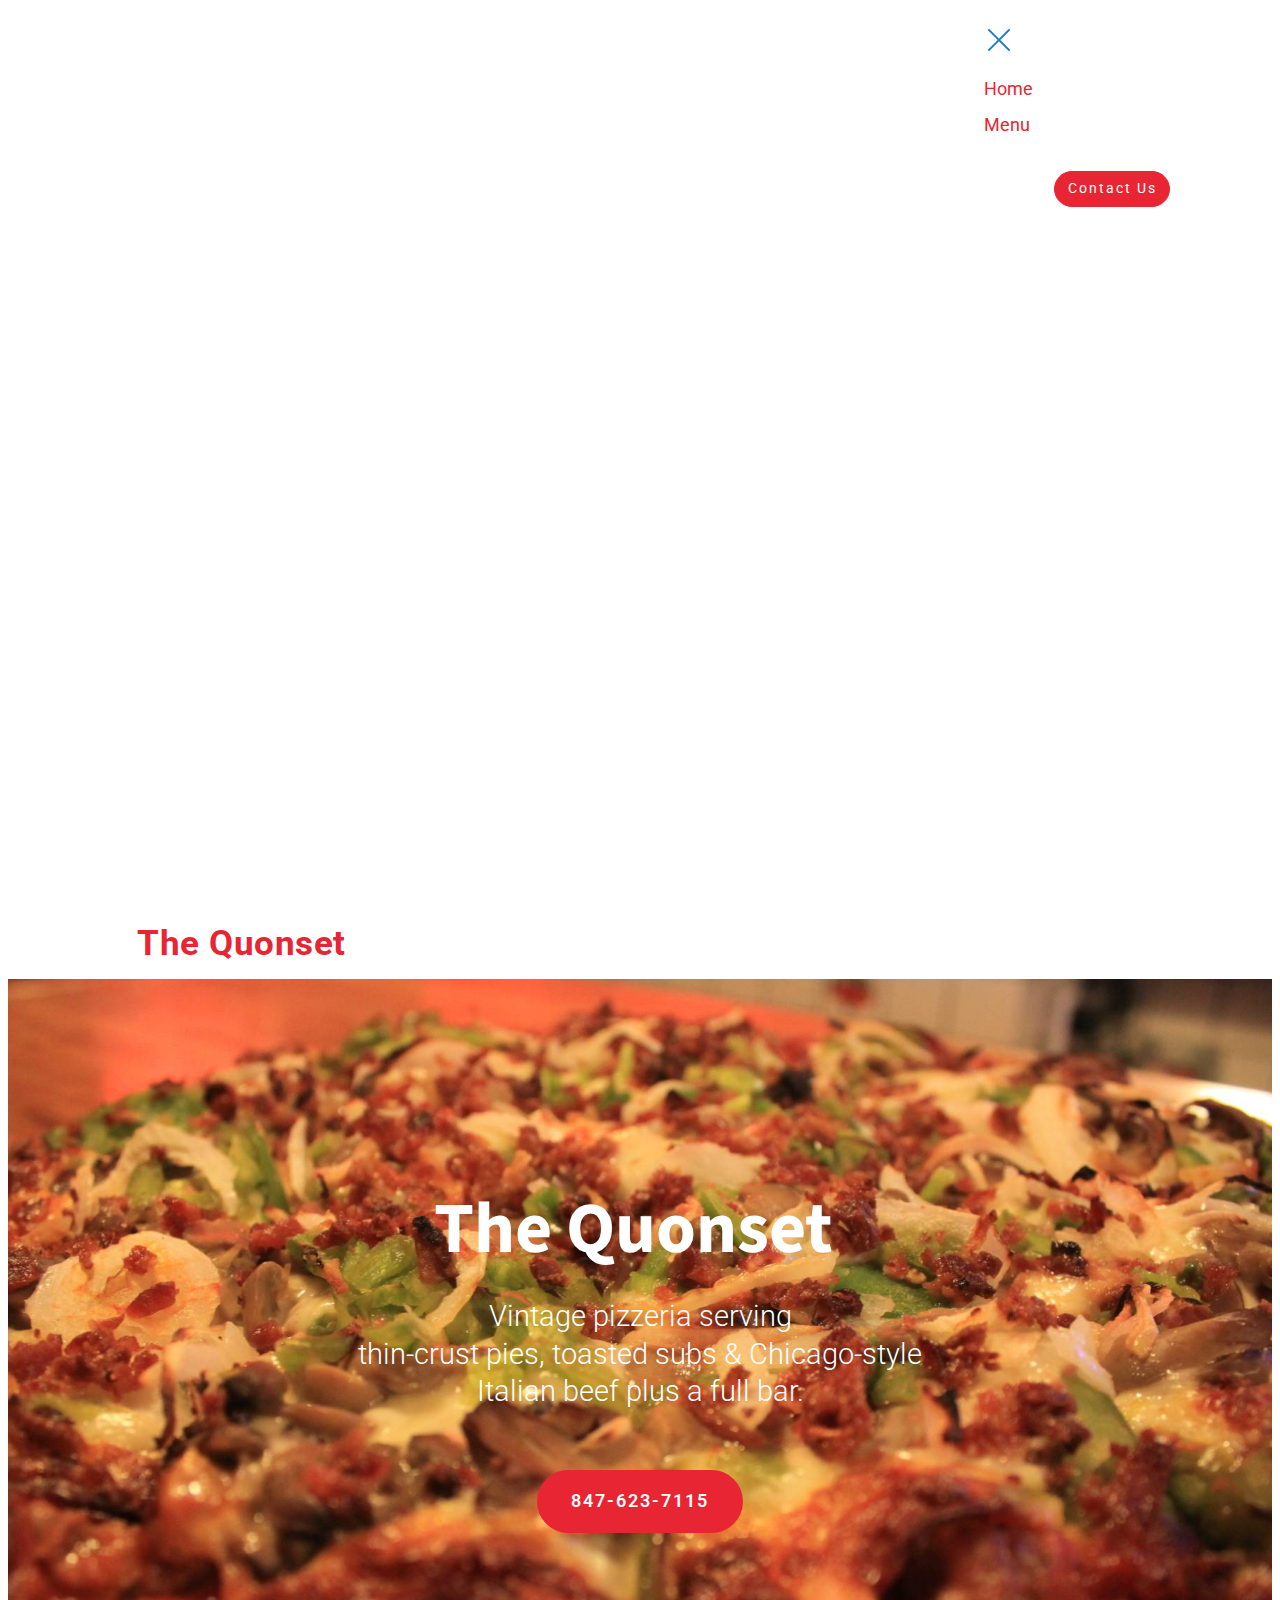
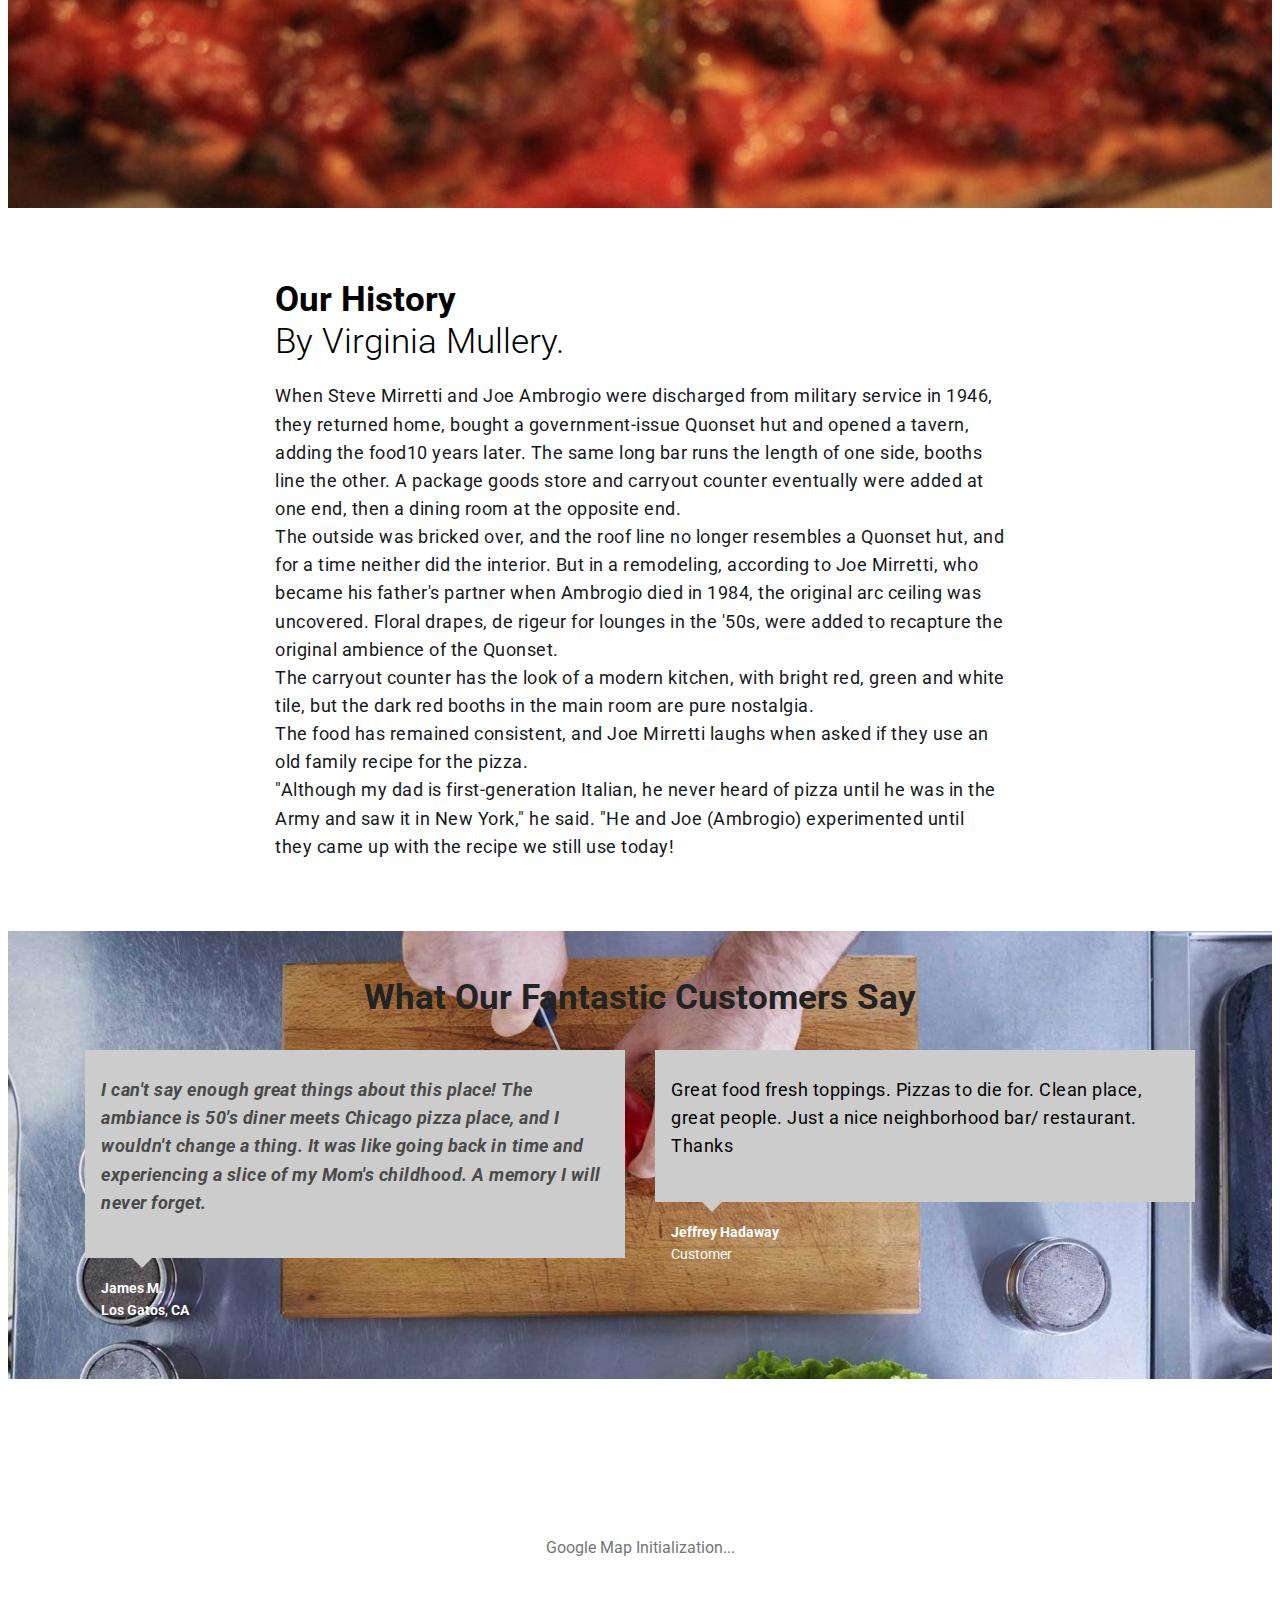
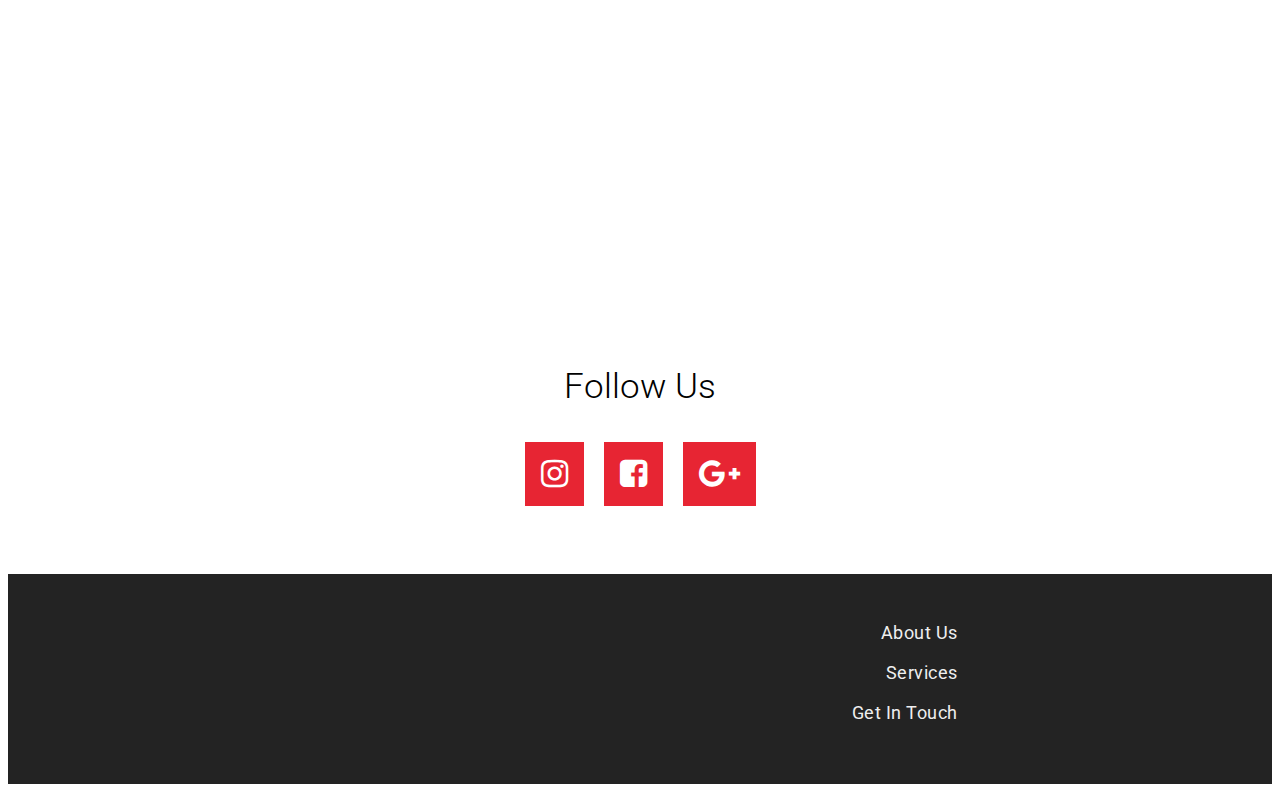
==== index.html @ a7f87099 "create github pages" ====
<!DOCTYPE html>
<html amp>
<head>
  <!-- Site made with Mobirise Website Builder v4.6.5, https://mobirise.com -->
  <meta charset="UTF-8">
  <meta http-equiv="X-UA-Compatible" content="IE=edge">
  <meta name="generator" content="Mobirise v4.6.5, mobirise.com">
  <meta name="viewport" content="width=device-width, initial-scale=1, minimum-scale=1">
  <link rel="shortcut icon" href="assets/images/coytiwfe-400x400-1-350x350.jpg" type="image/x-icon">
  <meta name="description" content="">
  <title>Home</title>
  <link rel="stylesheet" href="https://maxcdn.bootstrapcdn.com/font-awesome/4.7.0/css/font-awesome.min.css">
<link rel="canonical" href="index.html">
 <style amp-boilerplate>body{-webkit-animation:-amp-start 8s steps(1,end) 0s 1 normal both;-moz-animation:-amp-start 8s steps(1,end) 0s 1 normal both;-ms-animation:-amp-start 8s steps(1,end) 0s 1 normal both;animation:-amp-start 8s steps(1,end) 0s 1 normal both}@-webkit-keyframes -amp-start{from{visibility:hidden}to{visibility:visible}}@-moz-keyframes -amp-start{from{visibility:hidden}to{visibility:visible}}@-ms-keyframes -amp-start{from{visibility:hidden}to{visibility:visible}}@-o-keyframes -amp-start{from{visibility:hidden}to{visibility:visible}}@keyframes -amp-start{from{visibility:hidden}to{visibility:visible}}</style>
<noscript><style amp-boilerplate>body{-webkit-animation:none;-moz-animation:none;-ms-animation:none;animation:none}</style></noscript>
<link href="https://fonts.googleapis.com/css?family=Source+Sans+Pro:200,200i,300,300i,400,400i,600,600i,700,700i,900,900i" rel="stylesheet">
 <link href="https://fonts.googleapis.com/css?family=Roboto:100,100i,300,300i,400,400i,500,500i,700,700i,900,900i&subset=cyrillic" rel="stylesheet">
 
 <style amp-custom> 
div,span,h1,h2,h3,h4,h5,h6,p,blockquote,a,ol,ul,li,figcaption{font: inherit;}section{background-color: #eeeeee;}section,.container,.container-fluid{position: relative;word-wrap: break-word;}a.mbr-iconfont:hover{text-decoration: none;}.article .lead p,.article .lead ul,.article .lead ol,.article .lead pre,.article .lead blockquote{margin-bottom: 0;}a{font-style: normal;font-weight: 400;cursor: pointer;}a,a:hover{text-decoration: none;}figure{margin-bottom: 0;}h1,h2,h3,h4,h5,h6,.h1,.h2,.h3,.h4,.h5,.h6,.display-1,.display-2,.display-3,.display-4{line-height: 1;word-break: break-word;word-wrap: break-word;}b,strong{font-weight: bold;}blockquote{padding: 10px 0 10px 20px;position: relative;border-left: 2px solid;border-color: #ff3366;}input:-webkit-autofill,input:-webkit-autofill:hover,input:-webkit-autofill:focus,input:-webkit-autofill:active{transition-delay: 9999s;transition-property: background-color,color;}textarea[type="hidden"]{display: none;}body{position: relative;}section{background-position: 50% 50%;background-repeat: no-repeat;background-size: cover;}section .mbr-background-video,section .mbr-background-video-preview{position: absolute;bottom: 0;left: 0;right: 0;top: 0;}.row{display: -webkit-box;display: -webkit-flex;display: -ms-flexbox;display: flex;-webkit-flex-wrap: wrap;-ms-flex-wrap: wrap;flex-wrap: wrap;margin-right: -15px;margin-left: -15px;}@media (min-width: 576px){.row{margin-right: -15px;margin-left: -15px;}}@media (min-width: 768px){.row{margin-right: -15px;margin-left: -15px;}}@media (min-width: 992px){.row{margin-right: -15px;margin-left: -15px;}}@media (min-width: 1200px){.row{margin-right: -15px;margin-left: -15px;}}.hidden{visibility: hidden;}.mbr-z-index20{z-index: 20;}.mbr-white{color: #ffffff;}.mbr-black{color: #000000;}.mbr-bg-white{background-color: #ffffff;}.mbr-bg-black{background-color: #000000;}.align-left{text-align: left;}.align-center{text-align: center;}.align-right{text-align: right;}@media (max-width: 767px){.align-left,.align-center,.align-right,.mbr-section-btn,.mbr-section-title{text-align: center;}}.mbr-light{font-weight: 300;}.mbr-regular{font-weight: 400;}.mbr-semibold{font-weight: 500;}.mbr-bold{font-weight: 700;}.mbr-figure img,.mbr-figure iframe{display: block;width: 100%;}.card{background-color: transparent;border: none;}.card-img{text-align: center;flex-shrink: 0;}.media{max-width: 100%;margin: 0 auto;}.mbr-figure{-ms-flex-item-align: center;-ms-grid-row-align: center;-webkit-align-self: center;align-self: center;}.media-container > div{max-width: 100%;}.mbr-figure img,.card-img img{width: 100%;}@media (max-width: 991px){.media-size-item{width: auto;}.media{width: auto;}.mbr-figure{width: 100%;}}.mbr-section-btn{margin-left: -.25rem;margin-right: -.25rem;font-size: 0;}nav .mbr-section-btn{margin-left: 0rem;margin-right: 0rem;}.btn .mbr-iconfont,.btn.btn-sm .mbr-iconfont{cursor: pointer;margin-right: 0.5rem;}.btn.btn-md .mbr-iconfont,.btn.btn-md .mbr-iconfont{margin-right: 0.8rem;}[type="submit"]{-webkit-appearance: none;}.mbr-fullscreen .mbr-overlay{min-height: 100vh;}.mbr-fullscreen{display: flex;display: -webkit-flex;display: -moz-flex;display: -ms-flex;display: -o-flex;align-items: center;-webkit-align-items: center;min-height: 100vh;box-sizing: border-box;padding-top: 3rem;padding-bottom: 3rem;}amp-img img{max-height: 100%;max-width: 100%;}img.mbr-temp{width: 100%;}.super-hide{display: none;}.is-builder .nodisplay + img[async],.is-builder .nodisplay + img[decoding="async"],.is-builder amp-img > a + img[async],.is-builder amp-img > a + img[decoding="async"]{display: none;}html:not(.is-builder) amp-img > a{position: absolute;top: 0;bottom: 0;left: 0;right: 0;z-index: 1;}.is-builder .temp-amp-sizer{position: absolute;}.is-builder amp-youtube .temp-amp-sizer,.is-builder amp-vimeo .temp-amp-sizer{position: static;}
*{box-sizing: border-box;}body{font-family: Roboto;font-style: normal;line-height: 1.5;}.mbr-section-title{font-style: normal;line-height: 1.2;}.mbr-section-subtitle{line-height: 1.3;}.mbr-text{font-style: normal;line-height: 1.6;}.display-1{font-family: 'Source Sans Pro',sans-serif;font-size: 4.5rem;}.display-2{font-family: 'Roboto',sans-serif;font-size: 2.2rem;}.display-4{font-family: 'Roboto',sans-serif;font-size: 0.9rem;}.display-5{font-family: 'Roboto',sans-serif;font-size: 1.8rem;}.display-7{font-family: 'Roboto',sans-serif;font-size: 1.1rem;}@media (max-width: 768px){.display-1{font-size: 3.6rem;font-size: calc( 2.225rem + (4.5 - 2.225) * ((100vw - 20rem) / (48 - 20)));line-height: calc( 1.4 * (2.225rem + (4.5 - 2.225) * ((100vw - 20rem) / (48 - 20))));}.display-2{font-size: 1.76rem;font-size: calc( 1.42rem + (2.2 - 1.42) * ((100vw - 20rem) / (48 - 20)));line-height: calc( 1.4 * (1.42rem + (2.2 - 1.42) * ((100vw - 20rem) / (48 - 20))));}.display-4{font-size: 0.72rem;font-size: calc( 0.965rem + (0.9 - 0.965) * ((100vw - 20rem) / (48 - 20)));line-height: calc( 1.4 * (0.965rem + (0.9 - 0.965) * ((100vw - 20rem) / (48 - 20))));}.display-5{font-size: 1.44rem;font-size: calc( 1.28rem + (1.8 - 1.28) * ((100vw - 20rem) / (48 - 20)));line-height: calc( 1.4 * (1.28rem + (1.8 - 1.28) * ((100vw - 20rem) / (48 - 20))));}}.btn{font-weight: 400;border-width: 2px;border-style: solid;font-style: normal;letter-spacing: 2px;margin: .4rem .8rem;white-space: normal;transition-property: background-color,color,border-color,box-shadow;transition-duration: .3s,.3s,.3s,2s;transition-timing-function: ease-in-out;padding: 1rem 2rem;border-radius: 0px;display: inline-flex;align-items: center;justify-content: center;word-break: break-word;}.btn-sm{border: 1px solid;font-weight: 400;letter-spacing: 2px;-webkit-transition: all 0.3s ease-in-out;-moz-transition: all 0.3s ease-in-out;transition: all 0.3s ease-in-out;padding: 0.6rem 0.8rem;border-radius: 0px;}.btn-md{font-weight: 600;letter-spacing: 2px;margin: .4rem .8rem;-webkit-transition: all 0.3s ease-in-out;-moz-transition: all 0.3s ease-in-out;transition: all 0.3s ease-in-out;padding: 1rem 2rem;border-radius: 0px;}.bg-primary{background-color: #e72533;}.bg-success{background-color: #0dcd7b;}.bg-info{background-color: #8282e7;}.bg-warning{background-color: #767676;}.bg-danger{background-color: #a0a0a0;}.btn-primary,.btn-primary:active,.btn-primary.active{background-color: #e72533;border-color: #e72533;color: #ffffff;}.btn-primary:hover,.btn-primary:focus,.btn-primary.focus{color: #ffffff;background-color: #ad131e;border-color: #ad131e;}.btn-primary.disabled,.btn-primary:disabled{color: #ffffff;background-color: #ad131e;border-color: #ad131e;}.btn-secondary,.btn-secondary:active,.btn-secondary.active{background-color: #4addff;border-color: #4addff;color: #003c4a;}.btn-secondary:hover,.btn-secondary:focus,.btn-secondary.focus{color: #003c4a;background-color: #00cdfd;border-color: #00cdfd;}.btn-secondary.disabled,.btn-secondary:disabled{color: #003c4a;background-color: #00cdfd;border-color: #00cdfd;}.btn-info,.btn-info:active,.btn-info.active{background-color: #8282e7;border-color: #8282e7;color: #ffffff;}.btn-info:hover,.btn-info:focus,.btn-info.focus{color: #ffffff;background-color: #4242db;border-color: #4242db;}.btn-info.disabled,.btn-info:disabled{color: #ffffff;background-color: #4242db;border-color: #4242db;}.btn-success,.btn-success:active,.btn-success.active{background-color: #0dcd7b;border-color: #0dcd7b;color: #ffffff;}.btn-success:hover,.btn-success:focus,.btn-success.focus{color: #ffffff;background-color: #088550;border-color: #088550;}.btn-success.disabled,.btn-success:disabled{color: #ffffff;background-color: #088550;border-color: #088550;}.btn-warning,.btn-warning:active,.btn-warning.active{background-color: #767676;border-color: #767676;color: #ffffff;}.btn-warning:hover,.btn-warning:focus,.btn-warning.focus{color: #ffffff;background-color: #505050;border-color: #505050;}.btn-warning.disabled,.btn-warning:disabled{color: #ffffff;background-color: #505050;border-color: #505050;}.btn-danger,.btn-danger:active,.btn-danger.active{background-color: #a0a0a0;border-color: #a0a0a0;color: #ffffff;}.btn-danger:hover,.btn-danger:focus,.btn-danger.focus{color: #ffffff;background-color: #7a7a7a;border-color: #7a7a7a;}.btn-danger.disabled,.btn-danger:disabled{color: #ffffff;background-color: #7a7a7a;border-color: #7a7a7a;}.btn-black,.btn-black:active,.btn-black.active{background-color: #333333;border-color: #333333;color: #ffffff;}.btn-black:hover,.btn-black:focus,.btn-black.focus{color: #ffffff;background-color: #0d0d0d;border-color: #0d0d0d;}.btn-black.disabled,.btn-black:disabled{color: #ffffff;background-color: #0d0d0d;border-color: #0d0d0d;}.btn-white,.btn-white:active,.btn-white.active{background-color: #ffffff;border-color: #ffffff;color: #808080;}.btn-white:hover,.btn-white:focus,.btn-white.focus{color: #808080;background-color: #d9d9d9;border-color: #d9d9d9;}.btn-white.disabled,.btn-white:disabled{color: #808080;background-color: #d9d9d9;border-color: #d9d9d9;}.btn-white,.btn-white:active,.btn-white.active{color: #333333;}.btn-white:hover,.btn-white:focus,.btn-white.focus{color: #333333;}.btn-white.disabled,.btn-white:disabled{color: #333333;}.btn-primary-outline,.btn-primary-outline:active,.btn-primary-outline.active{background: none;border-color: #96101a;color: #96101a;}.btn-primary-outline:hover,.btn-primary-outline:focus,.btn-primary-outline.focus{color: #ffffff;background-color: #e72533;border-color: #e72533;}.btn-primary-outline.disabled,.btn-primary-outline:disabled{color: #ffffff;background-color: #e72533;border-color: #e72533;}.btn-secondary-outline,.btn-secondary-outline:active,.btn-secondary-outline.active{background: none;border-color: #00b8e3;color: #00b8e3;}.btn-secondary-outline:hover,.btn-secondary-outline:focus,.btn-secondary-outline.focus{color: #003c4a;background-color: #4addff;border-color: #4addff;}.btn-secondary-outline.disabled,.btn-secondary-outline:disabled{color: #003c4a;background-color: #4addff;border-color: #4addff;}.btn-info-outline,.btn-info-outline:active,.btn-info-outline.active{background: none;border-color: #2c2cd7;color: #2c2cd7;}.btn-info-outline:hover,.btn-info-outline:focus,.btn-info-outline.focus{color: #ffffff;background-color: #8282e7;border-color: #8282e7;}.btn-info-outline.disabled,.btn-info-outline:disabled{color: #ffffff;background-color: #8282e7;border-color: #8282e7;}.btn-success-outline,.btn-success-outline:active,.btn-success-outline.active{background: none;border-color: #076d41;color: #076d41;}.btn-success-outline:hover,.btn-success-outline:focus,.btn-success-outline.focus{color: #ffffff;background-color: #0dcd7b;border-color: #0dcd7b;}.btn-success-outline.disabled,.btn-success-outline:disabled{color: #ffffff;background-color: #0dcd7b;border-color: #0dcd7b;}.btn-warning-outline,.btn-warning-outline:active,.btn-warning-outline.active{background: none;border-color: #434343;color: #434343;}.btn-warning-outline:hover,.btn-warning-outline:focus,.btn-warning-outline.focus{color: #ffffff;background-color: #767676;border-color: #767676;}.btn-warning-outline.disabled,.btn-warning-outline:disabled{color: #ffffff;background-color: #767676;border-color: #767676;}.btn-danger-outline,.btn-danger-outline:active,.btn-danger-outline.active{background: none;border-color: #6d6d6d;color: #6d6d6d;}.btn-danger-outline:hover,.btn-danger-outline:focus,.btn-danger-outline.focus{color: #ffffff;background-color: #a0a0a0;border-color: #a0a0a0;}.btn-danger-outline.disabled,.btn-danger-outline:disabled{color: #ffffff;background-color: #a0a0a0;border-color: #a0a0a0;}.btn-black-outline,.btn-black-outline:active,.btn-black-outline.active{background: none;border-color: #000000;color: #000000;}.btn-black-outline:hover,.btn-black-outline:focus,.btn-black-outline.focus{color: #ffffff;background-color: #333333;border-color: #333333;}.btn-black-outline.disabled,.btn-black-outline:disabled{color: #ffffff;background-color: #333333;border-color: #333333;}.btn-white-outline,.btn-white-outline:active,.btn-white-outline.active{background: none;border-color: #ffffff;color: #ffffff;}.btn-white-outline:hover,.btn-white-outline:focus,.btn-white-outline.focus{color: #333333;background-color: #ffffff;border-color: #ffffff;}.text-primary{color: #e72533;}.text-secondary{color: #4addff;}.text-success{color: #0dcd7b;}.text-info{color: #8282e7;}.text-warning{color: #767676;}.text-danger{color: #a0a0a0;}.text-white{color: #ffffff;}.text-black{color: #000000;}a.text-primary:hover,a.text-primary:focus{color: #96101a;}a.text-secondary:hover,a.text-secondary:focus{color: #00b8e3;}a.text-success:hover,a.text-success:focus{color: #076d41;}a.text-info:hover,a.text-info:focus{color: #2c2cd7;}a.text-warning:hover,a.text-warning:focus{color: #434343;}a.text-danger:hover,a.text-danger:focus{color: #6d6d6d;}a.text-white:hover,a.text-white:focus{color: #b3b3b3;}a.text-black:hover,a.text-black:focus{color: #4d4d4d;}.alert-success{background-color: #0dcd7b;}.alert-info{background-color: #8282e7;}.alert-warning{background-color: #767676;}.alert-danger{background-color: #a0a0a0;}.mbr-section-btn a.btn:not(.btn-form){border-radius: 100px;transition-property: background-color,color,border-color,box-shadow;transition-duration: .3s,.3s,.3s,.8s;transition-timing-function: ease-in-out;}.mbr-section-btn a.btn:not(.btn-form):hover{box-shadow: 0 10px 40px 0 rgba(0,0,0,0.2);}.nav-tabs .nav-link{border-radius: 100px;}.btn-form{border-radius: 0;}.btn-form:hover{cursor: pointer;}a,a:hover{color: #e72533;}.mbr-plan-header.bg-primary .mbr-plan-subtitle,.mbr-plan-header.bg-primary .mbr-plan-price-desc{color: #fbdddf;}.mbr-plan-header.bg-success .mbr-plan-subtitle,.mbr-plan-header.bg-success .mbr-plan-price-desc{color: #acfad9;}.mbr-plan-header.bg-info .mbr-plan-subtitle,.mbr-plan-header.bg-info .mbr-plan-price-desc{color: #ffffff;}.mbr-plan-header.bg-warning .mbr-plan-subtitle,.mbr-plan-header.bg-warning .mbr-plan-price-desc{color: #b6b6b6;}.mbr-plan-header.bg-danger .mbr-plan-subtitle,.mbr-plan-header.bg-danger .mbr-plan-price-desc{color: #e0e0e0;}blockquote{padding: 10px 0 10px 20px;position: relative;border-color: #e72533;border-width: 3px;}ul,ol,pre,blockquote{margin-bottom: 0;margin-top: 0;}pre{background: #f4f4f4;padding: 10px 24px;white-space: pre-wrap;}.inactive{-webkit-user-select: none;-moz-user-select: none;-ms-user-select: none;user-select: none;pointer-events: none;-webkit-user-drag: none;user-drag: none;}html,body{height: auto;min-height: 100vh;}.popover-content ul.show{min-height: 155px;}#scrollToTop{display: none;}.mbr-container{max-width: 800px;padding: 0 10px;margin: 0 auto;position: relative;}h1,h2,h3{margin: auto;}h1,h3,p{padding: 10px 0;margin-bottom: 15px;}p,li,blockquote{color: #15181b;letter-spacing: 0.5px;line-height: 1.7;}.container{padding-right: 15px;padding-left: 15px;width: 100%;margin-right: auto;margin-left: auto;}@media (max-width: 767px){.container{max-width: 540px;}}@media (min-width: 768px){.container{max-width: 720px;}}@media (min-width: 992px){.container{max-width: 960px;}}@media (min-width: 1200px){.container{max-width: 1140px;}}.mbr-row{display: -webkit-box;display: -webkit-flex;display: -ms-flexbox;display: flex;-webkit-flex-wrap: wrap;-ms-flex-wrap: wrap;flex-wrap: wrap;margin-right: -15px;margin-left: -15px;}.mbr-justify-content-center{justify-content: center;}@media (max-width: 767px){.mbr-col-sm-12{-ms-flex: 0 0 100%;flex: 0 0 100%;max-width: 100%;padding-right: 15px;padding-left: 15px;}.mbr-row{margin: 0;}}@media (min-width: 768px){.mbr-col-md-3{-ms-flex: 0 0 25%;flex: 0 0 25%;max-width: 25%;padding-right: 15px;padding-left: 15px;}.mbr-col-md-4{-ms-flex: 0 0 33.333333%;flex: 0 0 33.333333%;max-width: 33.333333%;padding-right: 15px;padding-left: 15px;}.mbr-col-md-5{-ms-flex: 0 0 41.666667%;flex: 0 0 41.666667%;max-width: 41.666667%;padding-right: 15px;padding-left: 15px;}.mbr-col-md-6{-ms-flex: 0 0 50%;flex: 0 0 50%;max-width: 50%;padding-right: 15px;padding-left: 15px;}.mbr-col-md-7{-ms-flex: 0 0 58.333333%;flex: 0 0 58.333333%;max-width: 58.333333%;padding-right: 15px;padding-left: 15px;}.mbr-col-md-8{-ms-flex: 0 0 66.666667%;flex: 0 0 66.666667%;max-width: 66.666667%;padding-left: 15px;padding-right: 15px;}.mbr-col-md-10{-ms-flex: 0 0 83.333333%;flex: 0 0 83.333333%;max-width: 83.333333%;padding-left: 15px;padding-right: 15px;}.mbr-col-md-12{-ms-flex: 0 0 100%;flex: 0 0 100%;max-width: 100%;padding-right: 15px;padding-left: 15px;}}@media (min-width: 992px){.mbr-col-lg-2{-ms-flex: 0 0 16.666667%;flex: 0 0 16.666667%;max-width: 16.666667%;padding-right: 15px;padding-left: 15px;}.mbr-col-lg-3{-ms-flex: 0 0 25%;flex: 0 0 25%;max-width: 25%;padding-right: 15px;padding-left: 15px;}.mbr-col-lg-4{-ms-flex: 0 0 33.33%;flex: 0 0 33.33%;max-width: 33.33%;padding-right: 15px;padding-left: 15px;}.mbr-col-lg-5{-ms-flex: 0 0 41.666%;flex: 0 0 41.666%;max-width: 41.666%;padding-right: 15px;padding-left: 15px;}.mbr-col-lg-6{-ms-flex: 0 0 50%;flex: 0 0 50%;max-width: 50%;padding-right: 15px;padding-left: 15px;}.mbr-col-lg-8{-ms-flex: 0 0 66.666667%;flex: 0 0 66.666667%;max-width: 66.666667%;padding-left: 15px;padding-right: 15px;}.mbr-col-lg-10{-ms-flex: 0 0 83.3333%;flex: 0 0 83.3333%;max-width: 83.3333%;padding-right: 15px;padding-left: 15px;}.mbr-col-lg-12{-ms-flex: 0 0 100%;flex: 0 0 100%;max-width: 100%;padding-right: 15px;padding-left: 15px;}}@media (min-width: 1200px){.mbr-col-xl-7{-ms-flex: 0 0 58.333333%;flex: 0 0 58.333333%;max-width: 58.333333%;padding-right: 15px;padding-left: 15px;}.mbr-col-xl-8{-ms-flex: 0 0 66.666667%;flex: 0 0 66.666667%;max-width: 66.666667%;padding-left: 15px;padding-right: 15px;}}section.sidebar-open:before{content: '';position: fixed;top: 0;bottom: 0;right: 0;left: 0;background-color: rgba(0,0,0,0.2);z-index: 1040;}p{margin-top: 0;}.cid-qKJpAU7D3U{background-image: url("assets/images/new-log-webpage-adver-1920x1280.jpg");}.cid-qKJpAU7D3U .mbr-section-subtitle{margin-bottom: 1rem;}.cid-qKJpAU7D3U .mbr-section-title{color: #ffffff;text-align: center;}.cid-qKJpAU7D3U .mbr-section-subtitle,.cid-qKJpAU7D3U .mbr-section-btn{color: #ffffff;text-align: center;}.cid-qKJv5UkzEJ{padding-top: 60px;padding-bottom: 60px;background-color: #ffffff;}.cid-qKJv5UkzEJ .mbr-text{margin-bottom: 0;}.cid-qKJv5UkzEJ .mbr-section-title{margin: 0;}.cid-qKJyihX5l4{padding-top: 45px;padding-bottom: 45px;background-image: url("assets/images/krz2xzphi06ep9t-oks9gq-1920x1102.jpg");}.cid-qKJyihX5l4 .card{margin-bottom: 15px;position: relative;display: flex;-ms-flex-direction: column;flex-direction: column;word-wrap: break-word;}@media (max-width: 767px){.cid-qKJyihX5l4 .card{margin-bottom: 30px;}}.cid-qKJyihX5l4 .card .card-wrapper{position: relative;background-color: #cccccc;padding: 1rem;margin-bottom: 1rem;}.cid-qKJyihX5l4 .card .card-wrapper:before{transform: rotate(45deg);width: 14px;height: 14px;background-color: #cccccc;bottom: -7px;content: "";display: block;left: 50px;position: absolute;}.cid-qKJyihX5l4 .card .signature{padding: 0 1rem;}.cid-qKJyihX5l4 .card .signature .author-name{padding: .5rem 0;}.cid-qKJyihX5l4 .mbr-section-title{padding-bottom: 2rem;color: #232323;}@media (max-width: 767px){.cid-qKJyihX5l4 .author-name,.cid-qKJyihX5l4 .author-title{text-align: left;}}.cid-qKJyihX5l4 .mbr-text{color: #494949;}.cid-qKJyihX5l4 .author-title{color: #ffffff;}.cid-qKJyihX5l4 .author-name{text-align: left;}.cid-qKJuOy43ep{padding-top: 60px;padding-bottom: 60px;background-color: #ffffff;}.cid-qKJuOy43ep .mbr-row{margin-left: 0;margin-right: 0;}.cid-qKJuOy43ep .mbr-section-title{padding-bottom: 3rem;}.cid-qKJuOy43ep .google-map{height: 25rem;position: relative;width: 100%;}.cid-qKJuOy43ep .google-map iframe{height: 100%;width: 100%;}.cid-qKJuOy43ep .google-map [data-state-details]{color: #6b6763;font-family: Montserrat;height: 1.5em;margin-top: -0.75em;padding-left: 1.25rem;padding-right: 1.25rem;position: absolute;text-align: center;top: 50%;width: 100%;}.cid-qKJuOy43ep .google-map[data-state]{background: #e9e5dc;}.cid-qKJuOy43ep .google-map[data-state="loading"] [data-state-details]{display: none;}.cid-qKJuOy43ep .map-placeholder{display: none;}.cid-qKJuOy43ep h4{padding-top: 5rem;color: #767676;text-align: center;}.cid-qKJIhDsZrI{padding-top: 60px;padding-bottom: 60px;background-color: #ffffff;}.cid-qKJIhDsZrI h1{margin-bottom: 20px;}.cid-qKJIhDsZrI .wrapper{text-align: center;}.cid-qKJIhDsZrI .amp-iconfont{padding: 1rem;margin: .5rem;background: #e72533;color: #ffffff;font-size: 2rem;}.cid-qKJF8DVqcS amp-sidebar{min-width: 260px;z-index: 1050;background-color: #ffffff;}.cid-qKJF8DVqcS amp-sidebar.open:after{content: '';position: absolute;top: 0;left: 0;bottom: 0;right: 0;background-color: red;}.cid-qKJF8DVqcS .open{transform: translateX(0%);display: block;}.cid-qKJF8DVqcS .builder-sidebar{background-color: #ffffff;position: relative;height: 100vh;z-index: 1030;padding: 1rem 2rem;max-width: 20rem;}.cid-qKJF8DVqcS .headerbar{display: flex;flex-direction: column;justify-content: center;padding: .5rem 1rem;min-height: 70px;align-items: center;background: #ffffff;}.cid-qKJF8DVqcS .headerbar.sticky-nav{position: fixed;z-index: 1000;width: 100%;}.cid-qKJF8DVqcS button.sticky-but{position: fixed;}.cid-qKJF8DVqcS .brand{display: flex;align-items: center;align-self: flex-start;padding-right: 30px;}.cid-qKJF8DVqcS .brand p{margin: 0;padding: 0;}.cid-qKJF8DVqcS .brand-name{color: #e72533;}.cid-qKJF8DVqcS .sidebar{padding: 1rem 0;margin: 0;}.cid-qKJF8DVqcS .sidebar > li{list-style: none;display: flex;flex-direction: column;}.cid-qKJF8DVqcS .sidebar a{display: block;text-decoration: none;margin-bottom: 10px;}.cid-qKJF8DVqcS .close-sidebar{width: 30px;height: 30px;position: relative;cursor: pointer;background-color: transparent;border: none;}.cid-qKJF8DVqcS .close-sidebar:focus{outline: 2px auto #e72533;}.cid-qKJF8DVqcS .close-sidebar span{position: absolute;left: 0;width: 30px;height: 2px;border-right: 5px;background-color: #197bc6;}.cid-qKJF8DVqcS .close-sidebar span:nth-child(1){transform: rotate(45deg);}.cid-qKJF8DVqcS .close-sidebar span:nth-child(2){transform: rotate(-45deg);}@media (min-width: 992px){.cid-qKJF8DVqcS .brand-name{min-width: 8rem;}.cid-qKJF8DVqcS .builder-sidebar{margin-left: auto;}.cid-qKJF8DVqcS .builder-sidebar .sidebar li{flex-direction: row;flex-wrap: wrap;}.cid-qKJF8DVqcS .builder-sidebar .sidebar li a{padding: .5rem;margin: 0;}.cid-qKJF8DVqcS .builder-overlay{display: none;}}.cid-qKJF8DVqcS .hamburger{position: absolute;top: 25px;right: 20px;margin-left: auto;width: 30px;height: 20px;background: none;border: none;cursor: pointer;z-index: 1000;}@media (min-width: 768px){.cid-qKJF8DVqcS .hamburger{top: calc(0.5rem + 55 * 0.5px - 10px);}}.cid-qKJF8DVqcS .hamburger:focus{outline: none;}.cid-qKJF8DVqcS .hamburger span{position: absolute;right: 0;width: 30px;height: 2px;border-right: 5px;background-color: #197bc6;}.cid-qKJF8DVqcS .hamburger span:nth-child(1){top: 0;transition: all .2s;}.cid-qKJF8DVqcS .hamburger span:nth-child(2){top: 8px;transition: all .15s;}.cid-qKJF8DVqcS .hamburger span:nth-child(3){top: 8px;transition: all .15s;}.cid-qKJF8DVqcS .hamburger span:nth-child(4){top: 16px;transition: all .2s;}.cid-qKJF8DVqcS amp-img{height: 55px;width: 97px;margin-right: 1rem;display: flex;align-items: center;}@media (max-width: 768px){.cid-qKJF8DVqcS amp-img{max-height: 55px;max-width: 55px;}}.cid-qKJHyQcFg9{padding-top: 45px;padding-bottom: 45px;background-color: #232323;}.cid-qKJHyQcFg9 amp-img{text-align: center;}.cid-qKJHyQcFg9 .items-col .item{margin: 0;}.cid-qKJHyQcFg9 .item,.cid-qKJHyQcFg9 .group-title{color: #efefef;padding-top: 0;}@media (max-width: 767px){.cid-qKJHyQcFg9 .items-col{text-align: center;margin: 2rem 0;}}</style>
 
  <script async  src="https://cdn.ampproject.org/v0.js"></script>
  <script async custom-element="amp-analytics" src="https://cdn.ampproject.org/v0/amp-analytics-0.1.js"></script>
  <script async custom-element="amp-iframe" src="https://cdn.ampproject.org/v0/amp-iframe-0.1.js"></script>
  <script async custom-element="amp-sidebar" src="https://cdn.ampproject.org/v0/amp-sidebar-0.1.js"></script>
  
  
</head>
<body><amp-sidebar id="sidebar" class="cid-qKJF8DVqcS" layout="nodisplay" side="right">
        <div class="builder-sidebar" id="builder-sidebar">
            <button on="tap:sidebar.close" class="close-sidebar">
                <span></span>
                <span></span>
            </button>

            <div class="sidebar mbr-white" data-app-modern-menu="true"><a class="text-primary display-7" href="index.html">Home</a>
              <a class="text-primary display-7" href="menu.html">Menu</a></div>
            
            <div class="navbar-buttons mbr-section-btn align-center"><a class="btn btn-sm btn-primary display-4" href="mailto:info@quonsetpizza.net">Contact Us</a></div>
        </div>
    </amp-sidebar>
  <section class="menu cid-qKJF8DVqcS" id="menu1-8">
    
    <nav class="headerbar sticky-nav">
      <div class="brand">
          <span class="brand-logo">
              <amp-img src="assets/images/coytiwfe-400x400-350x350.jpg" layout="responsive" width="55" height="55" alt="Mobirise">
                  
              </amp-img>
          </span>
          <p class="brand-name mbr-fonts-style display-2"><strong>The Quonset</strong></p>
      </div>
    </nav>
    
    <button on="tap:sidebar.toggle" class="ampstart-btn hamburger sticky-but">
        <span></span>
        <span></span>
        <span></span>
        <span></span>
    </button>
</section>

<section class="header4 cid-qKJpAU7D3U mbr-fullscreen" id="header4-0">

    

    <div class="container">
        <h1 class="mbr-fonts-style mbr-section-title align-left mbr-black mbr-bold display-1">The Quonset&nbsp;</h1>
        <h2 class="mbr-fonts-style mbr-section-subtitle align-left mbr-black mbr-light display-5">Vintage pizzeria serving
<div>thin-crust pies, toasted subs &amp; Chicago-style
</div><div>Italian beef plus a full bar.
</div><div><br></div></h2>
        <div class="mbr-section-btn align-left"><a class="btn btn-md btn-primary display-7" href="https://mobirise.com">
                847-623-7115</a></div>
    </div>
</section>

<section class="content2 mbr-section article cid-qKJv5UkzEJ" id="content2-4">
    
     

    <div class="container">
        <div class="mbr-row mbr-justify-content-center">
            <div class="mbr-col-sm-12 mbr-col-md-10 mbr-col-lg-8">
                <h3 class="mbr-fonts-style mbr-section-title mbr-light display-2"><strong>Our History</strong><br>By Virginia Mullery.&nbsp;</h3>
                <p class="mbr-text mbr-fonts-style display-7">When Steve Mirretti and Joe Ambrogio were discharged from military service in 1946, they returned home, bought a government-issue Quonset hut and opened a tavern, adding the food10 years later. The same long bar runs the length of one side, booths line the other. A package goods store and carryout counter eventually were added at one end, then a dining room at the opposite end.
<br>The outside was bricked over, and the roof line no longer resembles a Quonset hut, and for a time neither did the interior. But in a remodeling, according to Joe Mirretti, who became his father's partner when Ambrogio died in 1984, the original arc ceiling was uncovered. Floral drapes, de rigeur for lounges in the '50s, were added to recapture the original ambience of the Quonset.
<br>The carryout counter has the look of a modern kitchen, with bright red, green and white tile, but the dark red booths in the main room are pure nostalgia.
<br>The food has remained consistent, and Joe Mirretti laughs when asked if they use an old family recipe for the pizza.
<br>"Although my dad is first-generation Italian, he never heard of pizza until he was in the Army and saw it in New York," he said. "He and Joe (Ambrogio) experimented until they came up with the recipe we still use today!</p>
            </div>
        </div>
    </div>
</section>

<section class="testimonials2 mbr-section cid-qKJyihX5l4" id="testimonials2-7">

    
    
    <div class="container">
        <div class="mbr-row mbr-justify-content-center">
            <div class="mbr-col-sm-12 mbr-col-md-12">
                <h2 class="mbr-section-title mbr-fonts-style align-center mbr-white mbr-bold display-2">
                    What Our Fantastic Customers Say
                </h2>
            </div>
            <div class="card mbr-col-sm-12 mbr-col-md-6">
                <div class="card-wrapper">
                    <p class="mbr-text mbr-fonts-style align-left mbr-white display-7"><strong><em>I can't say enough great things about this place! The ambiance is 50's diner meets Chicago pizza place, and I wouldn't change a thing. It was like going back in time and experiencing a slice of my Mom's childhood. A memory I will never forget.</em></strong> <br></p>
                </div>
                <div class="signature">
                    <div class="author-name mbr-fonts-style align-left mbr-bold mbr-white display-4">James M.&nbsp;</div>
                    <div class="author-title mbr-fonts-style align-left mbr-white display-4"><strong>Los Gatos</strong>, <strong>CA</strong></div>
                </div>
            </div>
            
            <div class="card mbr-col-sm-12 mbr-col-md-6">
                <div class="card-wrapper">
                    <p class="mbr-text mbr-fonts-style align-left mbr-white display-7"><strong><em><a href="https://goo.gl/maps/uP4Nc3RHK2p" target="_blank" class="text-black">Great food fresh toppings. Pizzas to die for. Clean place, great people. Just a nice neighborhood bar/ restaurant.  Thanks</a></em></strong></p>
                </div>
                <div class="signature">
                    <div class="author-name mbr-fonts-style align-left mbr-bold mbr-white display-4">Jeffrey Hadaway</div>
                    <div class="author-title mbr-fonts-style align-left mbr-white display-4">
                        Customer</div>
                </div>
            </div>

            

            

            

            
            
        </div>
    </div>
</section>

<section class="map cid-qKJuOy43ep" id="map1-3">

    
    <div class="mbr-row mbr-justify-content-center">
        <div class="map-title mbr-col-sm-12 mbr-col-md-12 align-center">
            
        </div>
        <div class="google-map"><amp-iframe src="https://www.google.com/maps/embed/v1/place?key=AIzaSyA0Dx_boXQiwvdz8sJHoYeZNVTdoWONYkU&amp;q=place_id:ChIJ7U14OaaSD4gRAgxA5ZB_vUY" height="400" layout="fixed-height" sandbox="allow-scripts allow-same-origin                                     allow-popups" frameborder="0">
            <h4 placeholder="">Google Map Initialization...</h4>
        </amp-iframe></div>
        
    </div>
</section>

<section class="social-follow cid-qKJIhDsZrI" id="social-follow-b">

    

    <div class="wrapper">
        <h1 class="mbr-fonts-style align-center mbr-light display-2">
            Follow Us
        </h1>
        <div class="icons-list">
            
            
            
            
            
            
            
        <a href="http://www.instagram.com/quonsetpizza1946" target="_blank">
                <span class="amp-iconfont fa-instagram fa"></span>
            </a><a href="https://www.facebook.com/quonset/" target="_blank">
                <span class="amp-iconfont fa-facebook-square fa"></span>
            </a><a href="https://plus.google.com/u/0/+Mobirise/posts" target="_blank">
                <span class="amp-iconfont fa-google-plus fa"></span>
            </a></div>
    </div>
</section>

<section class="footer3 cid-qKJHyQcFg9" id="footer3-9">

    

    <div class="container">
        <div class="mbr-row mbr-justify-content-center">
            <div class="image-block mbr-col-sm-12 mbr-col-md-3">
                <amp-img src="assets/images/quonsetinterior-1000x305.jpg" layout="responsive" width="255.7377049180328" height="78" alt="Mobirise">
                    
                </amp-img>
            </div>

            <div class="items-col mbr-col-sm-12 align-right mbr-col-md-4">
                
                <div class="items">
                    
                    
                    
                <p class="item mbr-fonts-style display-7">
                        About Us
                    </p><p class="item mbr-fonts-style display-7">
                        Services
                    </p><p class="item mbr-fonts-style display-7">
                        Get In Touch
                    </p></div>
            </div>

            

            

        </div>
    </div>
</section>


  
  
</body>
</html>
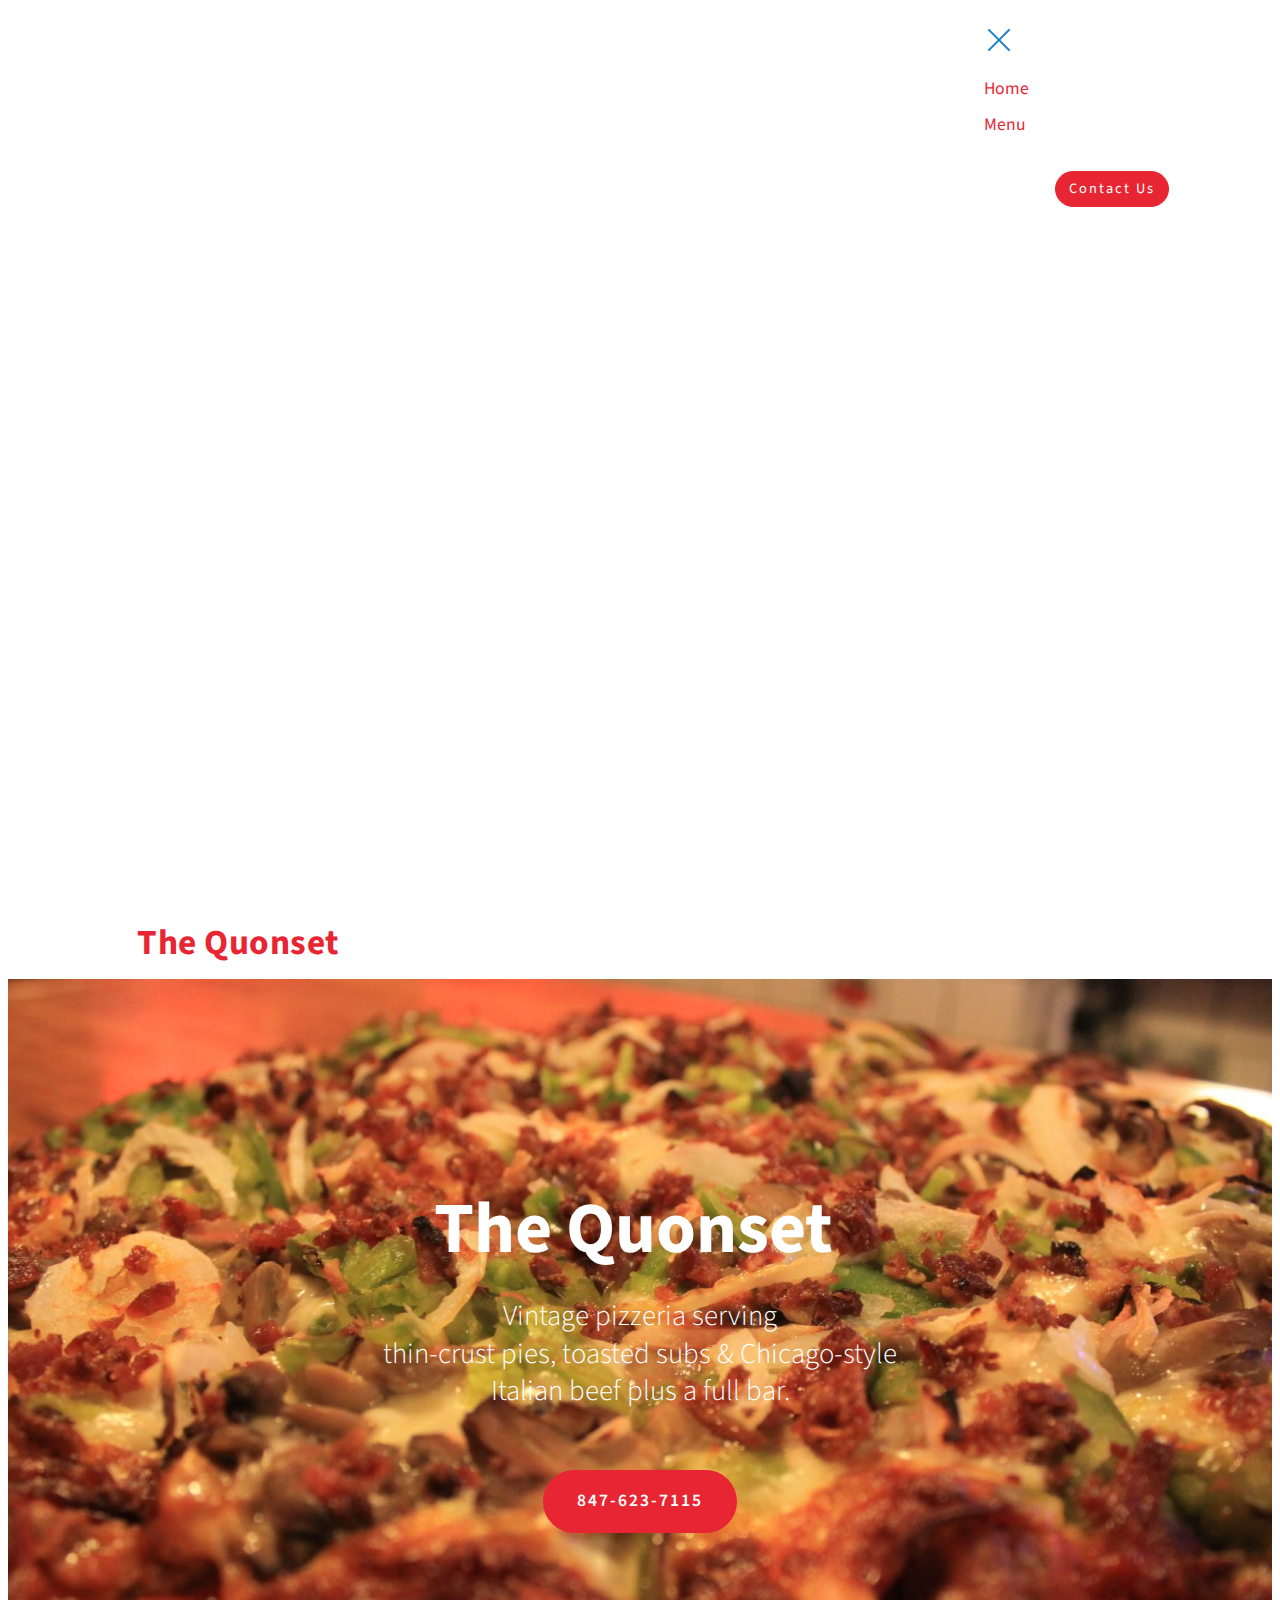
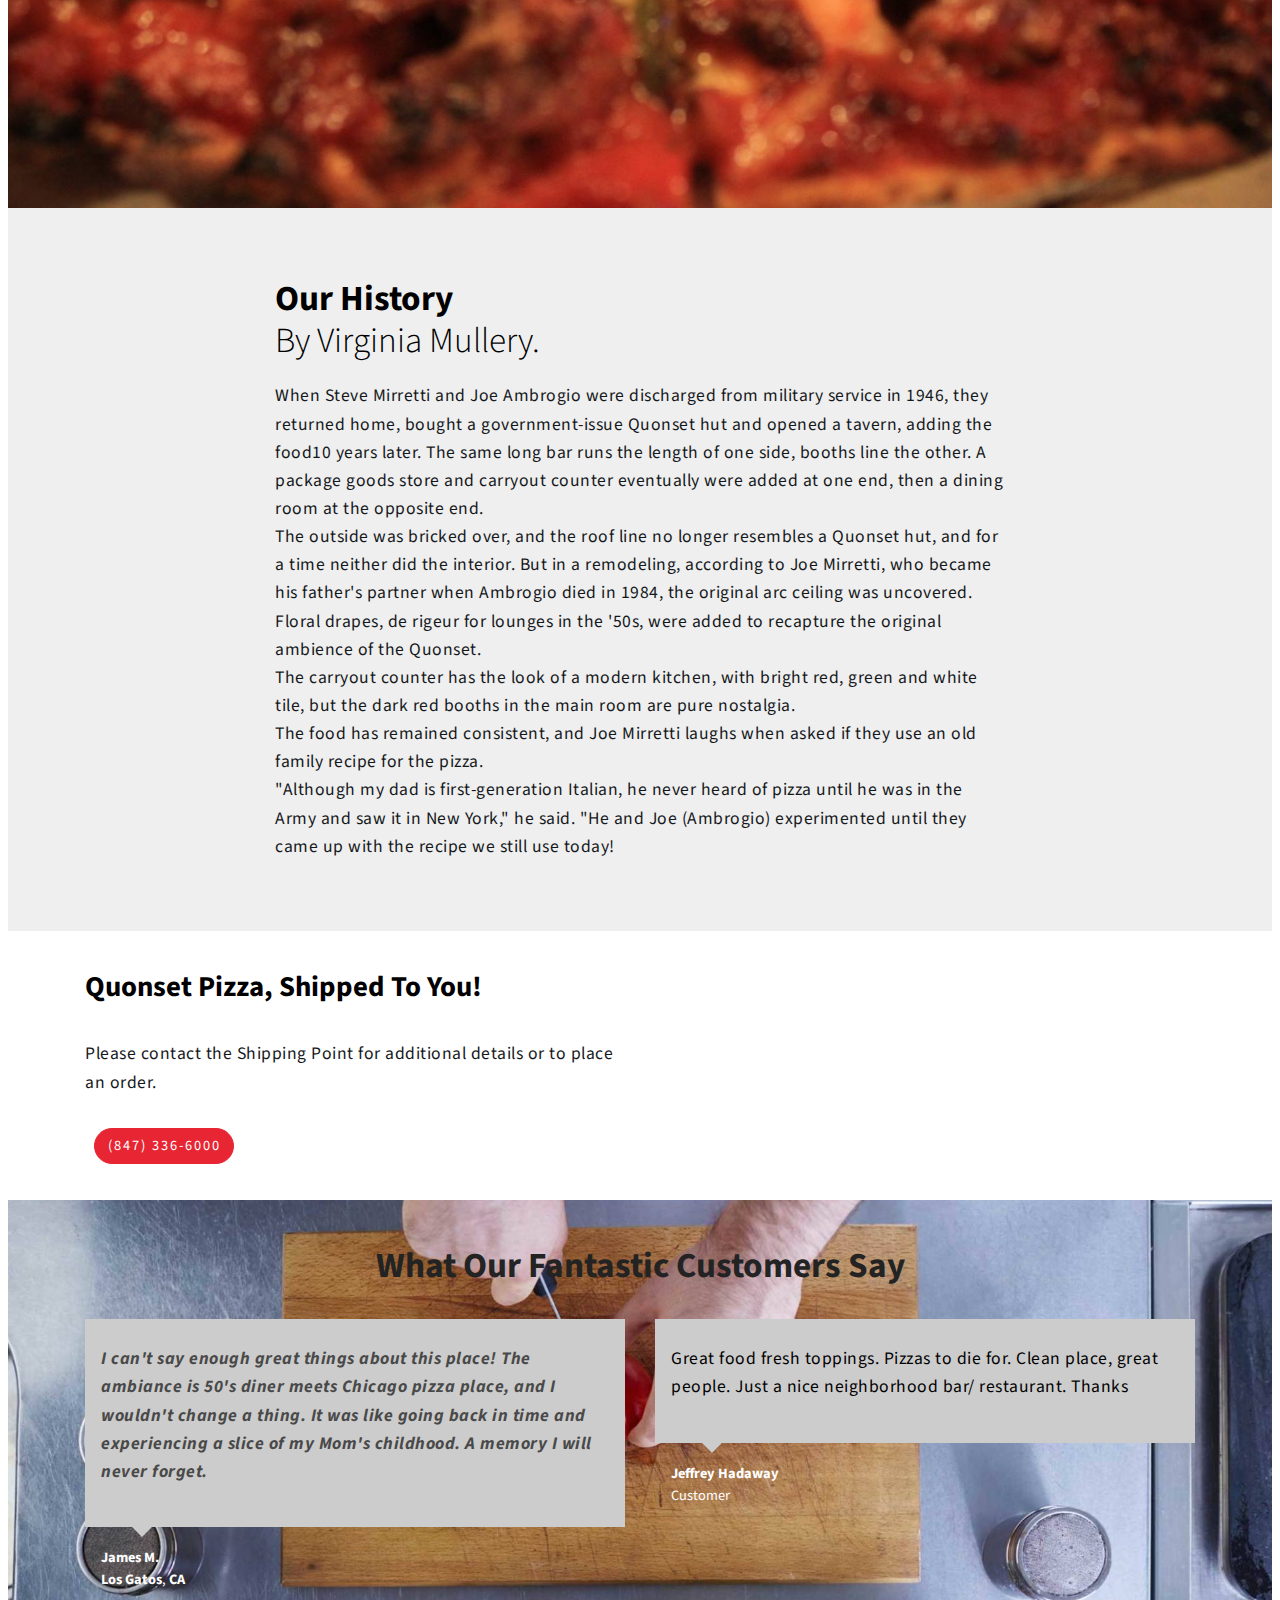
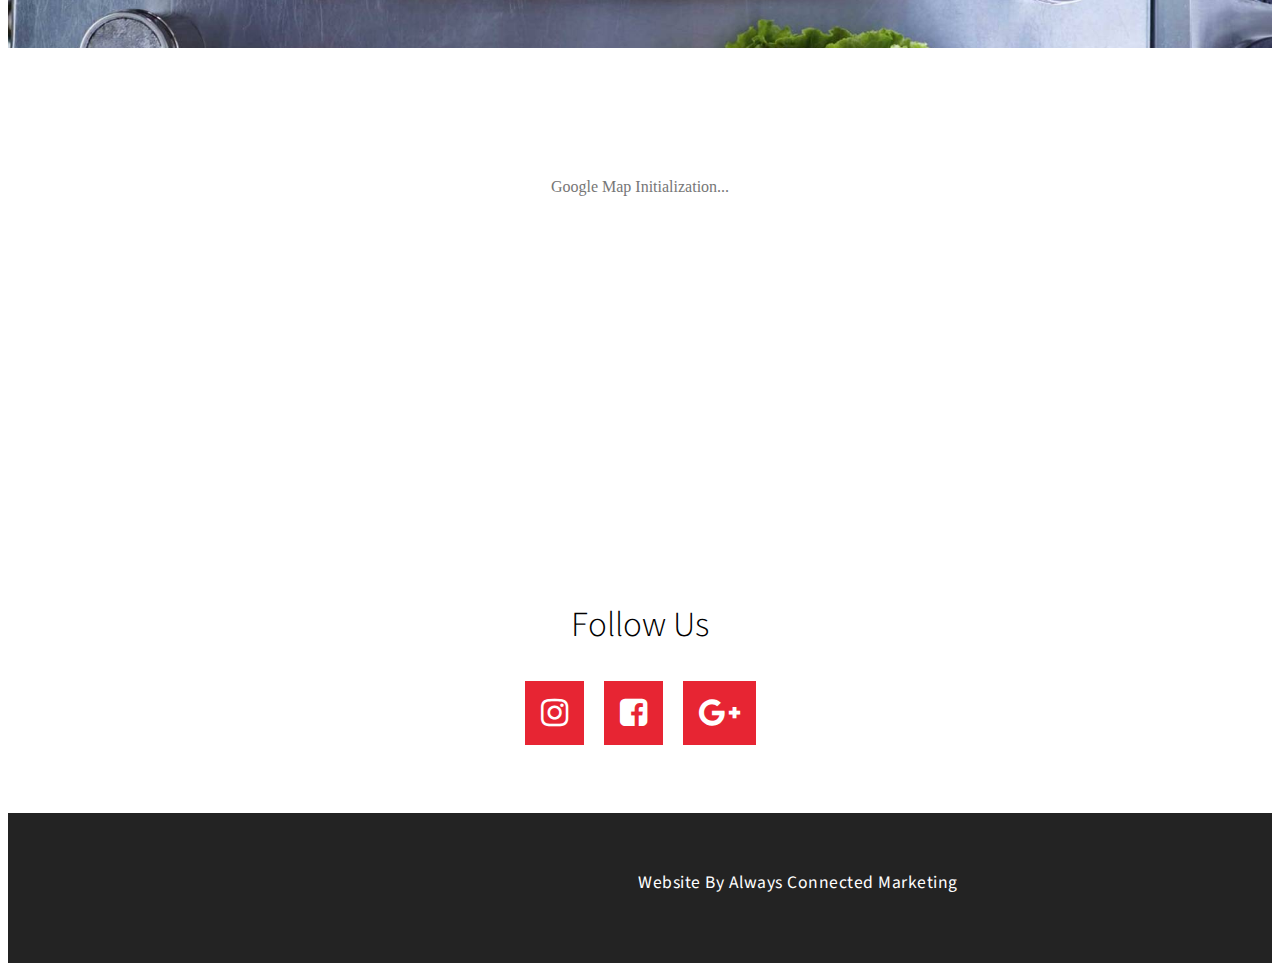
==== commit eeae2e36: "create github pages" ====
--- a/index.html
+++ b/index.html
@@ -14,11 +14,10 @@
  <style amp-boilerplate>body{-webkit-animation:-amp-start 8s steps(1,end) 0s 1 normal both;-moz-animation:-amp-start 8s steps(1,end) 0s 1 normal both;-ms-animation:-amp-start 8s steps(1,end) 0s 1 normal both;animation:-amp-start 8s steps(1,end) 0s 1 normal both}@-webkit-keyframes -amp-start{from{visibility:hidden}to{visibility:visible}}@-moz-keyframes -amp-start{from{visibility:hidden}to{visibility:visible}}@-ms-keyframes -amp-start{from{visibility:hidden}to{visibility:visible}}@-o-keyframes -amp-start{from{visibility:hidden}to{visibility:visible}}@keyframes -amp-start{from{visibility:hidden}to{visibility:visible}}</style>
 <noscript><style amp-boilerplate>body{-webkit-animation:none;-moz-animation:none;-ms-animation:none;animation:none}</style></noscript>
 <link href="https://fonts.googleapis.com/css?family=Source+Sans+Pro:200,200i,300,300i,400,400i,600,600i,700,700i,900,900i" rel="stylesheet">
- <link href="https://fonts.googleapis.com/css?family=Roboto:100,100i,300,300i,400,400i,500,500i,700,700i,900,900i&subset=cyrillic" rel="stylesheet">
  
  <style amp-custom> 
 div,span,h1,h2,h3,h4,h5,h6,p,blockquote,a,ol,ul,li,figcaption{font: inherit;}section{background-color: #eeeeee;}section,.container,.container-fluid{position: relative;word-wrap: break-word;}a.mbr-iconfont:hover{text-decoration: none;}.article .lead p,.article .lead ul,.article .lead ol,.article .lead pre,.article .lead blockquote{margin-bottom: 0;}a{font-style: normal;font-weight: 400;cursor: pointer;}a,a:hover{text-decoration: none;}figure{margin-bottom: 0;}h1,h2,h3,h4,h5,h6,.h1,.h2,.h3,.h4,.h5,.h6,.display-1,.display-2,.display-3,.display-4{line-height: 1;word-break: break-word;word-wrap: break-word;}b,strong{font-weight: bold;}blockquote{padding: 10px 0 10px 20px;position: relative;border-left: 2px solid;border-color: #ff3366;}input:-webkit-autofill,input:-webkit-autofill:hover,input:-webkit-autofill:focus,input:-webkit-autofill:active{transition-delay: 9999s;transition-property: background-color,color;}textarea[type="hidden"]{display: none;}body{position: relative;}section{background-position: 50% 50%;background-repeat: no-repeat;background-size: cover;}section .mbr-background-video,section .mbr-background-video-preview{position: absolute;bottom: 0;left: 0;right: 0;top: 0;}.row{display: -webkit-box;display: -webkit-flex;display: -ms-flexbox;display: flex;-webkit-flex-wrap: wrap;-ms-flex-wrap: wrap;flex-wrap: wrap;margin-right: -15px;margin-left: -15px;}@media (min-width: 576px){.row{margin-right: -15px;margin-left: -15px;}}@media (min-width: 768px){.row{margin-right: -15px;margin-left: -15px;}}@media (min-width: 992px){.row{margin-right: -15px;margin-left: -15px;}}@media (min-width: 1200px){.row{margin-right: -15px;margin-left: -15px;}}.hidden{visibility: hidden;}.mbr-z-index20{z-index: 20;}.mbr-white{color: #ffffff;}.mbr-black{color: #000000;}.mbr-bg-white{background-color: #ffffff;}.mbr-bg-black{background-color: #000000;}.align-left{text-align: left;}.align-center{text-align: center;}.align-right{text-align: right;}@media (max-width: 767px){.align-left,.align-center,.align-right,.mbr-section-btn,.mbr-section-title{text-align: center;}}.mbr-light{font-weight: 300;}.mbr-regular{font-weight: 400;}.mbr-semibold{font-weight: 500;}.mbr-bold{font-weight: 700;}.mbr-figure img,.mbr-figure iframe{display: block;width: 100%;}.card{background-color: transparent;border: none;}.card-img{text-align: center;flex-shrink: 0;}.media{max-width: 100%;margin: 0 auto;}.mbr-figure{-ms-flex-item-align: center;-ms-grid-row-align: center;-webkit-align-self: center;align-self: center;}.media-container > div{max-width: 100%;}.mbr-figure img,.card-img img{width: 100%;}@media (max-width: 991px){.media-size-item{width: auto;}.media{width: auto;}.mbr-figure{width: 100%;}}.mbr-section-btn{margin-left: -.25rem;margin-right: -.25rem;font-size: 0;}nav .mbr-section-btn{margin-left: 0rem;margin-right: 0rem;}.btn .mbr-iconfont,.btn.btn-sm .mbr-iconfont{cursor: pointer;margin-right: 0.5rem;}.btn.btn-md .mbr-iconfont,.btn.btn-md .mbr-iconfont{margin-right: 0.8rem;}[type="submit"]{-webkit-appearance: none;}.mbr-fullscreen .mbr-overlay{min-height: 100vh;}.mbr-fullscreen{display: flex;display: -webkit-flex;display: -moz-flex;display: -ms-flex;display: -o-flex;align-items: center;-webkit-align-items: center;min-height: 100vh;box-sizing: border-box;padding-top: 3rem;padding-bottom: 3rem;}amp-img img{max-height: 100%;max-width: 100%;}img.mbr-temp{width: 100%;}.super-hide{display: none;}.is-builder .nodisplay + img[async],.is-builder .nodisplay + img[decoding="async"],.is-builder amp-img > a + img[async],.is-builder amp-img > a + img[decoding="async"]{display: none;}html:not(.is-builder) amp-img > a{position: absolute;top: 0;bottom: 0;left: 0;right: 0;z-index: 1;}.is-builder .temp-amp-sizer{position: absolute;}.is-builder amp-youtube .temp-amp-sizer,.is-builder amp-vimeo .temp-amp-sizer{position: static;}
-*{box-sizing: border-box;}body{font-family: Roboto;font-style: normal;line-height: 1.5;}.mbr-section-title{font-style: normal;line-height: 1.2;}.mbr-section-subtitle{line-height: 1.3;}.mbr-text{font-style: normal;line-height: 1.6;}.display-1{font-family: 'Source Sans Pro',sans-serif;font-size: 4.5rem;}.display-2{font-family: 'Roboto',sans-serif;font-size: 2.2rem;}.display-4{font-family: 'Roboto',sans-serif;font-size: 0.9rem;}.display-5{font-family: 'Roboto',sans-serif;font-size: 1.8rem;}.display-7{font-family: 'Roboto',sans-serif;font-size: 1.1rem;}@media (max-width: 768px){.display-1{font-size: 3.6rem;font-size: calc( 2.225rem + (4.5 - 2.225) * ((100vw - 20rem) / (48 - 20)));line-height: calc( 1.4 * (2.225rem + (4.5 - 2.225) * ((100vw - 20rem) / (48 - 20))));}.display-2{font-size: 1.76rem;font-size: calc( 1.42rem + (2.2 - 1.42) * ((100vw - 20rem) / (48 - 20)));line-height: calc( 1.4 * (1.42rem + (2.2 - 1.42) * ((100vw - 20rem) / (48 - 20))));}.display-4{font-size: 0.72rem;font-size: calc( 0.965rem + (0.9 - 0.965) * ((100vw - 20rem) / (48 - 20)));line-height: calc( 1.4 * (0.965rem + (0.9 - 0.965) * ((100vw - 20rem) / (48 - 20))));}.display-5{font-size: 1.44rem;font-size: calc( 1.28rem + (1.8 - 1.28) * ((100vw - 20rem) / (48 - 20)));line-height: calc( 1.4 * (1.28rem + (1.8 - 1.28) * ((100vw - 20rem) / (48 - 20))));}}.btn{font-weight: 400;border-width: 2px;border-style: solid;font-style: normal;letter-spacing: 2px;margin: .4rem .8rem;white-space: normal;transition-property: background-color,color,border-color,box-shadow;transition-duration: .3s,.3s,.3s,2s;transition-timing-function: ease-in-out;padding: 1rem 2rem;border-radius: 0px;display: inline-flex;align-items: center;justify-content: center;word-break: break-word;}.btn-sm{border: 1px solid;font-weight: 400;letter-spacing: 2px;-webkit-transition: all 0.3s ease-in-out;-moz-transition: all 0.3s ease-in-out;transition: all 0.3s ease-in-out;padding: 0.6rem 0.8rem;border-radius: 0px;}.btn-md{font-weight: 600;letter-spacing: 2px;margin: .4rem .8rem;-webkit-transition: all 0.3s ease-in-out;-moz-transition: all 0.3s ease-in-out;transition: all 0.3s ease-in-out;padding: 1rem 2rem;border-radius: 0px;}.bg-primary{background-color: #e72533;}.bg-success{background-color: #0dcd7b;}.bg-info{background-color: #8282e7;}.bg-warning{background-color: #767676;}.bg-danger{background-color: #a0a0a0;}.btn-primary,.btn-primary:active,.btn-primary.active{background-color: #e72533;border-color: #e72533;color: #ffffff;}.btn-primary:hover,.btn-primary:focus,.btn-primary.focus{color: #ffffff;background-color: #ad131e;border-color: #ad131e;}.btn-primary.disabled,.btn-primary:disabled{color: #ffffff;background-color: #ad131e;border-color: #ad131e;}.btn-secondary,.btn-secondary:active,.btn-secondary.active{background-color: #4addff;border-color: #4addff;color: #003c4a;}.btn-secondary:hover,.btn-secondary:focus,.btn-secondary.focus{color: #003c4a;background-color: #00cdfd;border-color: #00cdfd;}.btn-secondary.disabled,.btn-secondary:disabled{color: #003c4a;background-color: #00cdfd;border-color: #00cdfd;}.btn-info,.btn-info:active,.btn-info.active{background-color: #8282e7;border-color: #8282e7;color: #ffffff;}.btn-info:hover,.btn-info:focus,.btn-info.focus{color: #ffffff;background-color: #4242db;border-color: #4242db;}.btn-info.disabled,.btn-info:disabled{color: #ffffff;background-color: #4242db;border-color: #4242db;}.btn-success,.btn-success:active,.btn-success.active{background-color: #0dcd7b;border-color: #0dcd7b;color: #ffffff;}.btn-success:hover,.btn-success:focus,.btn-success.focus{color: #ffffff;background-color: #088550;border-color: #088550;}.btn-success.disabled,.btn-success:disabled{color: #ffffff;background-color: #088550;border-color: #088550;}.btn-warning,.btn-warning:active,.btn-warning.active{background-color: #767676;border-color: #767676;color: #ffffff;}.btn-warning:hover,.btn-warning:focus,.btn-warning.focus{color: #ffffff;background-color: #505050;border-color: #505050;}.btn-warning.disabled,.btn-warning:disabled{color: #ffffff;background-color: #505050;border-color: #505050;}.btn-danger,.btn-danger:active,.btn-danger.active{background-color: #a0a0a0;border-color: #a0a0a0;color: #ffffff;}.btn-danger:hover,.btn-danger:focus,.btn-danger.focus{color: #ffffff;background-color: #7a7a7a;border-color: #7a7a7a;}.btn-danger.disabled,.btn-danger:disabled{color: #ffffff;background-color: #7a7a7a;border-color: #7a7a7a;}.btn-black,.btn-black:active,.btn-black.active{background-color: #333333;border-color: #333333;color: #ffffff;}.btn-black:hover,.btn-black:focus,.btn-black.focus{color: #ffffff;background-color: #0d0d0d;border-color: #0d0d0d;}.btn-black.disabled,.btn-black:disabled{color: #ffffff;background-color: #0d0d0d;border-color: #0d0d0d;}.btn-white,.btn-white:active,.btn-white.active{background-color: #ffffff;border-color: #ffffff;color: #808080;}.btn-white:hover,.btn-white:focus,.btn-white.focus{color: #808080;background-color: #d9d9d9;border-color: #d9d9d9;}.btn-white.disabled,.btn-white:disabled{color: #808080;background-color: #d9d9d9;border-color: #d9d9d9;}.btn-white,.btn-white:active,.btn-white.active{color: #333333;}.btn-white:hover,.btn-white:focus,.btn-white.focus{color: #333333;}.btn-white.disabled,.btn-white:disabled{color: #333333;}.btn-primary-outline,.btn-primary-outline:active,.btn-primary-outline.active{background: none;border-color: #96101a;color: #96101a;}.btn-primary-outline:hover,.btn-primary-outline:focus,.btn-primary-outline.focus{color: #ffffff;background-color: #e72533;border-color: #e72533;}.btn-primary-outline.disabled,.btn-primary-outline:disabled{color: #ffffff;background-color: #e72533;border-color: #e72533;}.btn-secondary-outline,.btn-secondary-outline:active,.btn-secondary-outline.active{background: none;border-color: #00b8e3;color: #00b8e3;}.btn-secondary-outline:hover,.btn-secondary-outline:focus,.btn-secondary-outline.focus{color: #003c4a;background-color: #4addff;border-color: #4addff;}.btn-secondary-outline.disabled,.btn-secondary-outline:disabled{color: #003c4a;background-color: #4addff;border-color: #4addff;}.btn-info-outline,.btn-info-outline:active,.btn-info-outline.active{background: none;border-color: #2c2cd7;color: #2c2cd7;}.btn-info-outline:hover,.btn-info-outline:focus,.btn-info-outline.focus{color: #ffffff;background-color: #8282e7;border-color: #8282e7;}.btn-info-outline.disabled,.btn-info-outline:disabled{color: #ffffff;background-color: #8282e7;border-color: #8282e7;}.btn-success-outline,.btn-success-outline:active,.btn-success-outline.active{background: none;border-color: #076d41;color: #076d41;}.btn-success-outline:hover,.btn-success-outline:focus,.btn-success-outline.focus{color: #ffffff;background-color: #0dcd7b;border-color: #0dcd7b;}.btn-success-outline.disabled,.btn-success-outline:disabled{color: #ffffff;background-color: #0dcd7b;border-color: #0dcd7b;}.btn-warning-outline,.btn-warning-outline:active,.btn-warning-outline.active{background: none;border-color: #434343;color: #434343;}.btn-warning-outline:hover,.btn-warning-outline:focus,.btn-warning-outline.focus{color: #ffffff;background-color: #767676;border-color: #767676;}.btn-warning-outline.disabled,.btn-warning-outline:disabled{color: #ffffff;background-color: #767676;border-color: #767676;}.btn-danger-outline,.btn-danger-outline:active,.btn-danger-outline.active{background: none;border-color: #6d6d6d;color: #6d6d6d;}.btn-danger-outline:hover,.btn-danger-outline:focus,.btn-danger-outline.focus{color: #ffffff;background-color: #a0a0a0;border-color: #a0a0a0;}.btn-danger-outline.disabled,.btn-danger-outline:disabled{color: #ffffff;background-color: #a0a0a0;border-color: #a0a0a0;}.btn-black-outline,.btn-black-outline:active,.btn-black-outline.active{background: none;border-color: #000000;color: #000000;}.btn-black-outline:hover,.btn-black-outline:focus,.btn-black-outline.focus{color: #ffffff;background-color: #333333;border-color: #333333;}.btn-black-outline.disabled,.btn-black-outline:disabled{color: #ffffff;background-color: #333333;border-color: #333333;}.btn-white-outline,.btn-white-outline:active,.btn-white-outline.active{background: none;border-color: #ffffff;color: #ffffff;}.btn-white-outline:hover,.btn-white-outline:focus,.btn-white-outline.focus{color: #333333;background-color: #ffffff;border-color: #ffffff;}.text-primary{color: #e72533;}.text-secondary{color: #4addff;}.text-success{color: #0dcd7b;}.text-info{color: #8282e7;}.text-warning{color: #767676;}.text-danger{color: #a0a0a0;}.text-white{color: #ffffff;}.text-black{color: #000000;}a.text-primary:hover,a.text-primary:focus{color: #96101a;}a.text-secondary:hover,a.text-secondary:focus{color: #00b8e3;}a.text-success:hover,a.text-success:focus{color: #076d41;}a.text-info:hover,a.text-info:focus{color: #2c2cd7;}a.text-warning:hover,a.text-warning:focus{color: #434343;}a.text-danger:hover,a.text-danger:focus{color: #6d6d6d;}a.text-white:hover,a.text-white:focus{color: #b3b3b3;}a.text-black:hover,a.text-black:focus{color: #4d4d4d;}.alert-success{background-color: #0dcd7b;}.alert-info{background-color: #8282e7;}.alert-warning{background-color: #767676;}.alert-danger{background-color: #a0a0a0;}.mbr-section-btn a.btn:not(.btn-form){border-radius: 100px;transition-property: background-color,color,border-color,box-shadow;transition-duration: .3s,.3s,.3s,.8s;transition-timing-function: ease-in-out;}.mbr-section-btn a.btn:not(.btn-form):hover{box-shadow: 0 10px 40px 0 rgba(0,0,0,0.2);}.nav-tabs .nav-link{border-radius: 100px;}.btn-form{border-radius: 0;}.btn-form:hover{cursor: pointer;}a,a:hover{color: #e72533;}.mbr-plan-header.bg-primary .mbr-plan-subtitle,.mbr-plan-header.bg-primary .mbr-plan-price-desc{color: #fbdddf;}.mbr-plan-header.bg-success .mbr-plan-subtitle,.mbr-plan-header.bg-success .mbr-plan-price-desc{color: #acfad9;}.mbr-plan-header.bg-info .mbr-plan-subtitle,.mbr-plan-header.bg-info .mbr-plan-price-desc{color: #ffffff;}.mbr-plan-header.bg-warning .mbr-plan-subtitle,.mbr-plan-header.bg-warning .mbr-plan-price-desc{color: #b6b6b6;}.mbr-plan-header.bg-danger .mbr-plan-subtitle,.mbr-plan-header.bg-danger .mbr-plan-price-desc{color: #e0e0e0;}blockquote{padding: 10px 0 10px 20px;position: relative;border-color: #e72533;border-width: 3px;}ul,ol,pre,blockquote{margin-bottom: 0;margin-top: 0;}pre{background: #f4f4f4;padding: 10px 24px;white-space: pre-wrap;}.inactive{-webkit-user-select: none;-moz-user-select: none;-ms-user-select: none;user-select: none;pointer-events: none;-webkit-user-drag: none;user-drag: none;}html,body{height: auto;min-height: 100vh;}.popover-content ul.show{min-height: 155px;}#scrollToTop{display: none;}.mbr-container{max-width: 800px;padding: 0 10px;margin: 0 auto;position: relative;}h1,h2,h3{margin: auto;}h1,h3,p{padding: 10px 0;margin-bottom: 15px;}p,li,blockquote{color: #15181b;letter-spacing: 0.5px;line-height: 1.7;}.container{padding-right: 15px;padding-left: 15px;width: 100%;margin-right: auto;margin-left: auto;}@media (max-width: 767px){.container{max-width: 540px;}}@media (min-width: 768px){.container{max-width: 720px;}}@media (min-width: 992px){.container{max-width: 960px;}}@media (min-width: 1200px){.container{max-width: 1140px;}}.mbr-row{display: -webkit-box;display: -webkit-flex;display: -ms-flexbox;display: flex;-webkit-flex-wrap: wrap;-ms-flex-wrap: wrap;flex-wrap: wrap;margin-right: -15px;margin-left: -15px;}.mbr-justify-content-center{justify-content: center;}@media (max-width: 767px){.mbr-col-sm-12{-ms-flex: 0 0 100%;flex: 0 0 100%;max-width: 100%;padding-right: 15px;padding-left: 15px;}.mbr-row{margin: 0;}}@media (min-width: 768px){.mbr-col-md-3{-ms-flex: 0 0 25%;flex: 0 0 25%;max-width: 25%;padding-right: 15px;padding-left: 15px;}.mbr-col-md-4{-ms-flex: 0 0 33.333333%;flex: 0 0 33.333333%;max-width: 33.333333%;padding-right: 15px;padding-left: 15px;}.mbr-col-md-5{-ms-flex: 0 0 41.666667%;flex: 0 0 41.666667%;max-width: 41.666667%;padding-right: 15px;padding-left: 15px;}.mbr-col-md-6{-ms-flex: 0 0 50%;flex: 0 0 50%;max-width: 50%;padding-right: 15px;padding-left: 15px;}.mbr-col-md-7{-ms-flex: 0 0 58.333333%;flex: 0 0 58.333333%;max-width: 58.333333%;padding-right: 15px;padding-left: 15px;}.mbr-col-md-8{-ms-flex: 0 0 66.666667%;flex: 0 0 66.666667%;max-width: 66.666667%;padding-left: 15px;padding-right: 15px;}.mbr-col-md-10{-ms-flex: 0 0 83.333333%;flex: 0 0 83.333333%;max-width: 83.333333%;padding-left: 15px;padding-right: 15px;}.mbr-col-md-12{-ms-flex: 0 0 100%;flex: 0 0 100%;max-width: 100%;padding-right: 15px;padding-left: 15px;}}@media (min-width: 992px){.mbr-col-lg-2{-ms-flex: 0 0 16.666667%;flex: 0 0 16.666667%;max-width: 16.666667%;padding-right: 15px;padding-left: 15px;}.mbr-col-lg-3{-ms-flex: 0 0 25%;flex: 0 0 25%;max-width: 25%;padding-right: 15px;padding-left: 15px;}.mbr-col-lg-4{-ms-flex: 0 0 33.33%;flex: 0 0 33.33%;max-width: 33.33%;padding-right: 15px;padding-left: 15px;}.mbr-col-lg-5{-ms-flex: 0 0 41.666%;flex: 0 0 41.666%;max-width: 41.666%;padding-right: 15px;padding-left: 15px;}.mbr-col-lg-6{-ms-flex: 0 0 50%;flex: 0 0 50%;max-width: 50%;padding-right: 15px;padding-left: 15px;}.mbr-col-lg-8{-ms-flex: 0 0 66.666667%;flex: 0 0 66.666667%;max-width: 66.666667%;padding-left: 15px;padding-right: 15px;}.mbr-col-lg-10{-ms-flex: 0 0 83.3333%;flex: 0 0 83.3333%;max-width: 83.3333%;padding-right: 15px;padding-left: 15px;}.mbr-col-lg-12{-ms-flex: 0 0 100%;flex: 0 0 100%;max-width: 100%;padding-right: 15px;padding-left: 15px;}}@media (min-width: 1200px){.mbr-col-xl-7{-ms-flex: 0 0 58.333333%;flex: 0 0 58.333333%;max-width: 58.333333%;padding-right: 15px;padding-left: 15px;}.mbr-col-xl-8{-ms-flex: 0 0 66.666667%;flex: 0 0 66.666667%;max-width: 66.666667%;padding-left: 15px;padding-right: 15px;}}section.sidebar-open:before{content: '';position: fixed;top: 0;bottom: 0;right: 0;left: 0;background-color: rgba(0,0,0,0.2);z-index: 1040;}p{margin-top: 0;}.cid-qKJpAU7D3U{background-image: url("assets/images/new-log-webpage-adver-1920x1280.jpg");}.cid-qKJpAU7D3U .mbr-section-subtitle{margin-bottom: 1rem;}.cid-qKJpAU7D3U .mbr-section-title{color: #ffffff;text-align: center;}.cid-qKJpAU7D3U .mbr-section-subtitle,.cid-qKJpAU7D3U .mbr-section-btn{color: #ffffff;text-align: center;}.cid-qKJv5UkzEJ{padding-top: 60px;padding-bottom: 60px;background-color: #ffffff;}.cid-qKJv5UkzEJ .mbr-text{margin-bottom: 0;}.cid-qKJv5UkzEJ .mbr-section-title{margin: 0;}.cid-qKJyihX5l4{padding-top: 45px;padding-bottom: 45px;background-image: url("assets/images/krz2xzphi06ep9t-oks9gq-1920x1102.jpg");}.cid-qKJyihX5l4 .card{margin-bottom: 15px;position: relative;display: flex;-ms-flex-direction: column;flex-direction: column;word-wrap: break-word;}@media (max-width: 767px){.cid-qKJyihX5l4 .card{margin-bottom: 30px;}}.cid-qKJyihX5l4 .card .card-wrapper{position: relative;background-color: #cccccc;padding: 1rem;margin-bottom: 1rem;}.cid-qKJyihX5l4 .card .card-wrapper:before{transform: rotate(45deg);width: 14px;height: 14px;background-color: #cccccc;bottom: -7px;content: "";display: block;left: 50px;position: absolute;}.cid-qKJyihX5l4 .card .signature{padding: 0 1rem;}.cid-qKJyihX5l4 .card .signature .author-name{padding: .5rem 0;}.cid-qKJyihX5l4 .mbr-section-title{padding-bottom: 2rem;color: #232323;}@media (max-width: 767px){.cid-qKJyihX5l4 .author-name,.cid-qKJyihX5l4 .author-title{text-align: left;}}.cid-qKJyihX5l4 .mbr-text{color: #494949;}.cid-qKJyihX5l4 .author-title{color: #ffffff;}.cid-qKJyihX5l4 .author-name{text-align: left;}.cid-qKJuOy43ep{padding-top: 60px;padding-bottom: 60px;background-color: #ffffff;}.cid-qKJuOy43ep .mbr-row{margin-left: 0;margin-right: 0;}.cid-qKJuOy43ep .mbr-section-title{padding-bottom: 3rem;}.cid-qKJuOy43ep .google-map{height: 25rem;position: relative;width: 100%;}.cid-qKJuOy43ep .google-map iframe{height: 100%;width: 100%;}.cid-qKJuOy43ep .google-map [data-state-details]{color: #6b6763;font-family: Montserrat;height: 1.5em;margin-top: -0.75em;padding-left: 1.25rem;padding-right: 1.25rem;position: absolute;text-align: center;top: 50%;width: 100%;}.cid-qKJuOy43ep .google-map[data-state]{background: #e9e5dc;}.cid-qKJuOy43ep .google-map[data-state="loading"] [data-state-details]{display: none;}.cid-qKJuOy43ep .map-placeholder{display: none;}.cid-qKJuOy43ep h4{padding-top: 5rem;color: #767676;text-align: center;}.cid-qKJIhDsZrI{padding-top: 60px;padding-bottom: 60px;background-color: #ffffff;}.cid-qKJIhDsZrI h1{margin-bottom: 20px;}.cid-qKJIhDsZrI .wrapper{text-align: center;}.cid-qKJIhDsZrI .amp-iconfont{padding: 1rem;margin: .5rem;background: #e72533;color: #ffffff;font-size: 2rem;}.cid-qKJF8DVqcS amp-sidebar{min-width: 260px;z-index: 1050;background-color: #ffffff;}.cid-qKJF8DVqcS amp-sidebar.open:after{content: '';position: absolute;top: 0;left: 0;bottom: 0;right: 0;background-color: red;}.cid-qKJF8DVqcS .open{transform: translateX(0%);display: block;}.cid-qKJF8DVqcS .builder-sidebar{background-color: #ffffff;position: relative;height: 100vh;z-index: 1030;padding: 1rem 2rem;max-width: 20rem;}.cid-qKJF8DVqcS .headerbar{display: flex;flex-direction: column;justify-content: center;padding: .5rem 1rem;min-height: 70px;align-items: center;background: #ffffff;}.cid-qKJF8DVqcS .headerbar.sticky-nav{position: fixed;z-index: 1000;width: 100%;}.cid-qKJF8DVqcS button.sticky-but{position: fixed;}.cid-qKJF8DVqcS .brand{display: flex;align-items: center;align-self: flex-start;padding-right: 30px;}.cid-qKJF8DVqcS .brand p{margin: 0;padding: 0;}.cid-qKJF8DVqcS .brand-name{color: #e72533;}.cid-qKJF8DVqcS .sidebar{padding: 1rem 0;margin: 0;}.cid-qKJF8DVqcS .sidebar > li{list-style: none;display: flex;flex-direction: column;}.cid-qKJF8DVqcS .sidebar a{display: block;text-decoration: none;margin-bottom: 10px;}.cid-qKJF8DVqcS .close-sidebar{width: 30px;height: 30px;position: relative;cursor: pointer;background-color: transparent;border: none;}.cid-qKJF8DVqcS .close-sidebar:focus{outline: 2px auto #e72533;}.cid-qKJF8DVqcS .close-sidebar span{position: absolute;left: 0;width: 30px;height: 2px;border-right: 5px;background-color: #197bc6;}.cid-qKJF8DVqcS .close-sidebar span:nth-child(1){transform: rotate(45deg);}.cid-qKJF8DVqcS .close-sidebar span:nth-child(2){transform: rotate(-45deg);}@media (min-width: 992px){.cid-qKJF8DVqcS .brand-name{min-width: 8rem;}.cid-qKJF8DVqcS .builder-sidebar{margin-left: auto;}.cid-qKJF8DVqcS .builder-sidebar .sidebar li{flex-direction: row;flex-wrap: wrap;}.cid-qKJF8DVqcS .builder-sidebar .sidebar li a{padding: .5rem;margin: 0;}.cid-qKJF8DVqcS .builder-overlay{display: none;}}.cid-qKJF8DVqcS .hamburger{position: absolute;top: 25px;right: 20px;margin-left: auto;width: 30px;height: 20px;background: none;border: none;cursor: pointer;z-index: 1000;}@media (min-width: 768px){.cid-qKJF8DVqcS .hamburger{top: calc(0.5rem + 55 * 0.5px - 10px);}}.cid-qKJF8DVqcS .hamburger:focus{outline: none;}.cid-qKJF8DVqcS .hamburger span{position: absolute;right: 0;width: 30px;height: 2px;border-right: 5px;background-color: #197bc6;}.cid-qKJF8DVqcS .hamburger span:nth-child(1){top: 0;transition: all .2s;}.cid-qKJF8DVqcS .hamburger span:nth-child(2){top: 8px;transition: all .15s;}.cid-qKJF8DVqcS .hamburger span:nth-child(3){top: 8px;transition: all .15s;}.cid-qKJF8DVqcS .hamburger span:nth-child(4){top: 16px;transition: all .2s;}.cid-qKJF8DVqcS amp-img{height: 55px;width: 97px;margin-right: 1rem;display: flex;align-items: center;}@media (max-width: 768px){.cid-qKJF8DVqcS amp-img{max-height: 55px;max-width: 55px;}}.cid-qKJHyQcFg9{padding-top: 45px;padding-bottom: 45px;background-color: #232323;}.cid-qKJHyQcFg9 amp-img{text-align: center;}.cid-qKJHyQcFg9 .items-col .item{margin: 0;}.cid-qKJHyQcFg9 .item,.cid-qKJHyQcFg9 .group-title{color: #efefef;padding-top: 0;}@media (max-width: 767px){.cid-qKJHyQcFg9 .items-col{text-align: center;margin: 2rem 0;}}</style>
+*{box-sizing: border-box;}body{font-family: Roboto;font-style: normal;line-height: 1.5;}.mbr-section-title{font-style: normal;line-height: 1.2;}.mbr-section-subtitle{line-height: 1.3;}.mbr-text{font-style: normal;line-height: 1.6;}.display-1{font-family: 'Source Sans Pro',sans-serif;font-size: 4.5rem;}.display-2{font-family: 'Source Sans Pro',sans-serif;font-size: 2.2rem;}.display-4{font-family: 'Source Sans Pro',sans-serif;font-size: 0.9rem;}.display-5{font-family: 'Source Sans Pro',sans-serif;font-size: 1.8rem;}.display-7{font-family: 'Source Sans Pro',sans-serif;font-size: 1.1rem;}@media (max-width: 768px){.display-1{font-size: 3.6rem;font-size: calc( 2.225rem + (4.5 - 2.225) * ((100vw - 20rem) / (48 - 20)));line-height: calc( 1.4 * (2.225rem + (4.5 - 2.225) * ((100vw - 20rem) / (48 - 20))));}.display-2{font-size: 1.76rem;font-size: calc( 1.42rem + (2.2 - 1.42) * ((100vw - 20rem) / (48 - 20)));line-height: calc( 1.4 * (1.42rem + (2.2 - 1.42) * ((100vw - 20rem) / (48 - 20))));}.display-4{font-size: 0.72rem;font-size: calc( 0.965rem + (0.9 - 0.965) * ((100vw - 20rem) / (48 - 20)));line-height: calc( 1.4 * (0.965rem + (0.9 - 0.965) * ((100vw - 20rem) / (48 - 20))));}.display-5{font-size: 1.44rem;font-size: calc( 1.28rem + (1.8 - 1.28) * ((100vw - 20rem) / (48 - 20)));line-height: calc( 1.4 * (1.28rem + (1.8 - 1.28) * ((100vw - 20rem) / (48 - 20))));}}.btn{font-weight: 400;border-width: 2px;border-style: solid;font-style: normal;letter-spacing: 2px;margin: .4rem .8rem;white-space: normal;transition-property: background-color,color,border-color,box-shadow;transition-duration: .3s,.3s,.3s,2s;transition-timing-function: ease-in-out;padding: 1rem 2rem;border-radius: 0px;display: inline-flex;align-items: center;justify-content: center;word-break: break-word;}.btn-sm{border: 1px solid;font-weight: 400;letter-spacing: 2px;-webkit-transition: all 0.3s ease-in-out;-moz-transition: all 0.3s ease-in-out;transition: all 0.3s ease-in-out;padding: 0.6rem 0.8rem;border-radius: 0px;}.btn-md{font-weight: 600;letter-spacing: 2px;margin: .4rem .8rem;-webkit-transition: all 0.3s ease-in-out;-moz-transition: all 0.3s ease-in-out;transition: all 0.3s ease-in-out;padding: 1rem 2rem;border-radius: 0px;}.bg-primary{background-color: #e72533;}.bg-success{background-color: #0dcd7b;}.bg-info{background-color: #8282e7;}.bg-warning{background-color: #767676;}.bg-danger{background-color: #ffffff;}.btn-primary,.btn-primary:active,.btn-primary.active{background-color: #e72533;border-color: #e72533;color: #ffffff;}.btn-primary:hover,.btn-primary:focus,.btn-primary.focus{color: #ffffff;background-color: #ad131e;border-color: #ad131e;}.btn-primary.disabled,.btn-primary:disabled{color: #ffffff;background-color: #ad131e;border-color: #ad131e;}.btn-secondary,.btn-secondary:active,.btn-secondary.active{background-color: #4addff;border-color: #4addff;color: #003c4a;}.btn-secondary:hover,.btn-secondary:focus,.btn-secondary.focus{color: #003c4a;background-color: #00cdfd;border-color: #00cdfd;}.btn-secondary.disabled,.btn-secondary:disabled{color: #003c4a;background-color: #00cdfd;border-color: #00cdfd;}.btn-info,.btn-info:active,.btn-info.active{background-color: #8282e7;border-color: #8282e7;color: #ffffff;}.btn-info:hover,.btn-info:focus,.btn-info.focus{color: #ffffff;background-color: #4242db;border-color: #4242db;}.btn-info.disabled,.btn-info:disabled{color: #ffffff;background-color: #4242db;border-color: #4242db;}.btn-success,.btn-success:active,.btn-success.active{background-color: #0dcd7b;border-color: #0dcd7b;color: #ffffff;}.btn-success:hover,.btn-success:focus,.btn-success.focus{color: #ffffff;background-color: #088550;border-color: #088550;}.btn-success.disabled,.btn-success:disabled{color: #ffffff;background-color: #088550;border-color: #088550;}.btn-warning,.btn-warning:active,.btn-warning.active{background-color: #767676;border-color: #767676;color: #ffffff;}.btn-warning:hover,.btn-warning:focus,.btn-warning.focus{color: #ffffff;background-color: #505050;border-color: #505050;}.btn-warning.disabled,.btn-warning:disabled{color: #ffffff;background-color: #505050;border-color: #505050;}.btn-danger,.btn-danger:active,.btn-danger.active{background-color: #ffffff;border-color: #ffffff;color: #808080;}.btn-danger:hover,.btn-danger:focus,.btn-danger.focus{color: #808080;background-color: #d9d9d9;border-color: #d9d9d9;}.btn-danger.disabled,.btn-danger:disabled{color: #808080;background-color: #d9d9d9;border-color: #d9d9d9;}.btn-black,.btn-black:active,.btn-black.active{background-color: #333333;border-color: #333333;color: #ffffff;}.btn-black:hover,.btn-black:focus,.btn-black.focus{color: #ffffff;background-color: #0d0d0d;border-color: #0d0d0d;}.btn-black.disabled,.btn-black:disabled{color: #ffffff;background-color: #0d0d0d;border-color: #0d0d0d;}.btn-white,.btn-white:active,.btn-white.active{background-color: #ffffff;border-color: #ffffff;color: #808080;}.btn-white:hover,.btn-white:focus,.btn-white.focus{color: #808080;background-color: #d9d9d9;border-color: #d9d9d9;}.btn-white.disabled,.btn-white:disabled{color: #808080;background-color: #d9d9d9;border-color: #d9d9d9;}.btn-white,.btn-white:active,.btn-white.active{color: #333333;}.btn-white:hover,.btn-white:focus,.btn-white.focus{color: #333333;}.btn-white.disabled,.btn-white:disabled{color: #333333;}.btn-primary-outline,.btn-primary-outline:active,.btn-primary-outline.active{background: none;border-color: #96101a;color: #96101a;}.btn-primary-outline:hover,.btn-primary-outline:focus,.btn-primary-outline.focus{color: #ffffff;background-color: #e72533;border-color: #e72533;}.btn-primary-outline.disabled,.btn-primary-outline:disabled{color: #ffffff;background-color: #e72533;border-color: #e72533;}.btn-secondary-outline,.btn-secondary-outline:active,.btn-secondary-outline.active{background: none;border-color: #00b8e3;color: #00b8e3;}.btn-secondary-outline:hover,.btn-secondary-outline:focus,.btn-secondary-outline.focus{color: #003c4a;background-color: #4addff;border-color: #4addff;}.btn-secondary-outline.disabled,.btn-secondary-outline:disabled{color: #003c4a;background-color: #4addff;border-color: #4addff;}.btn-info-outline,.btn-info-outline:active,.btn-info-outline.active{background: none;border-color: #2c2cd7;color: #2c2cd7;}.btn-info-outline:hover,.btn-info-outline:focus,.btn-info-outline.focus{color: #ffffff;background-color: #8282e7;border-color: #8282e7;}.btn-info-outline.disabled,.btn-info-outline:disabled{color: #ffffff;background-color: #8282e7;border-color: #8282e7;}.btn-success-outline,.btn-success-outline:active,.btn-success-outline.active{background: none;border-color: #076d41;color: #076d41;}.btn-success-outline:hover,.btn-success-outline:focus,.btn-success-outline.focus{color: #ffffff;background-color: #0dcd7b;border-color: #0dcd7b;}.btn-success-outline.disabled,.btn-success-outline:disabled{color: #ffffff;background-color: #0dcd7b;border-color: #0dcd7b;}.btn-warning-outline,.btn-warning-outline:active,.btn-warning-outline.active{background: none;border-color: #434343;color: #434343;}.btn-warning-outline:hover,.btn-warning-outline:focus,.btn-warning-outline.focus{color: #ffffff;background-color: #767676;border-color: #767676;}.btn-warning-outline.disabled,.btn-warning-outline:disabled{color: #ffffff;background-color: #767676;border-color: #767676;}.btn-danger-outline,.btn-danger-outline:active,.btn-danger-outline.active{background: none;border-color: #cccccc;color: #cccccc;}.btn-danger-outline:hover,.btn-danger-outline:focus,.btn-danger-outline.focus{color: #808080;background-color: #ffffff;border-color: #ffffff;}.btn-danger-outline.disabled,.btn-danger-outline:disabled{color: #808080;background-color: #ffffff;border-color: #ffffff;}.btn-black-outline,.btn-black-outline:active,.btn-black-outline.active{background: none;border-color: #000000;color: #000000;}.btn-black-outline:hover,.btn-black-outline:focus,.btn-black-outline.focus{color: #ffffff;background-color: #333333;border-color: #333333;}.btn-black-outline.disabled,.btn-black-outline:disabled{color: #ffffff;background-color: #333333;border-color: #333333;}.btn-white-outline,.btn-white-outline:active,.btn-white-outline.active{background: none;border-color: #ffffff;color: #ffffff;}.btn-white-outline:hover,.btn-white-outline:focus,.btn-white-outline.focus{color: #333333;background-color: #ffffff;border-color: #ffffff;}.text-primary{color: #e72533;}.text-secondary{color: #4addff;}.text-success{color: #0dcd7b;}.text-info{color: #8282e7;}.text-warning{color: #767676;}.text-danger{color: #ffffff;}.text-white{color: #ffffff;}.text-black{color: #000000;}a.text-primary:hover,a.text-primary:focus{color: #96101a;}a.text-secondary:hover,a.text-secondary:focus{color: #00b8e3;}a.text-success:hover,a.text-success:focus{color: #076d41;}a.text-info:hover,a.text-info:focus{color: #2c2cd7;}a.text-warning:hover,a.text-warning:focus{color: #434343;}a.text-danger:hover,a.text-danger:focus{color: #cccccc;}a.text-white:hover,a.text-white:focus{color: #b3b3b3;}a.text-black:hover,a.text-black:focus{color: #4d4d4d;}.alert-success{background-color: #0dcd7b;}.alert-info{background-color: #8282e7;}.alert-warning{background-color: #767676;}.alert-danger{background-color: #ffffff;}.mbr-section-btn a.btn:not(.btn-form){border-radius: 100px;transition-property: background-color,color,border-color,box-shadow;transition-duration: .3s,.3s,.3s,.8s;transition-timing-function: ease-in-out;}.mbr-section-btn a.btn:not(.btn-form):hover{box-shadow: 0 10px 40px 0 rgba(0,0,0,0.2);}.nav-tabs .nav-link{border-radius: 100px;}.btn-form{border-radius: 0;}.btn-form:hover{cursor: pointer;}a,a:hover{color: #e72533;}.mbr-plan-header.bg-primary .mbr-plan-subtitle,.mbr-plan-header.bg-primary .mbr-plan-price-desc{color: #fbdddf;}.mbr-plan-header.bg-success .mbr-plan-subtitle,.mbr-plan-header.bg-success .mbr-plan-price-desc{color: #acfad9;}.mbr-plan-header.bg-info .mbr-plan-subtitle,.mbr-plan-header.bg-info .mbr-plan-price-desc{color: #ffffff;}.mbr-plan-header.bg-warning .mbr-plan-subtitle,.mbr-plan-header.bg-warning .mbr-plan-price-desc{color: #b6b6b6;}.mbr-plan-header.bg-danger .mbr-plan-subtitle,.mbr-plan-header.bg-danger .mbr-plan-price-desc{color: #ffffff;}blockquote{padding: 10px 0 10px 20px;position: relative;border-color: #e72533;border-width: 3px;}ul,ol,pre,blockquote{margin-bottom: 0;margin-top: 0;}pre{background: #f4f4f4;padding: 10px 24px;white-space: pre-wrap;}.inactive{-webkit-user-select: none;-moz-user-select: none;-ms-user-select: none;user-select: none;pointer-events: none;-webkit-user-drag: none;user-drag: none;}html,body{height: auto;min-height: 100vh;}.popover-content ul.show{min-height: 155px;}#scrollToTop{display: none;}.mbr-container{max-width: 800px;padding: 0 10px;margin: 0 auto;position: relative;}h1,h2,h3{margin: auto;}h1,h3,p{padding: 10px 0;margin-bottom: 15px;}p,li,blockquote{color: #15181b;letter-spacing: 0.5px;line-height: 1.7;}.container{padding-right: 15px;padding-left: 15px;width: 100%;margin-right: auto;margin-left: auto;}@media (max-width: 767px){.container{max-width: 540px;}}@media (min-width: 768px){.container{max-width: 720px;}}@media (min-width: 992px){.container{max-width: 960px;}}@media (min-width: 1200px){.container{max-width: 1140px;}}.mbr-row{display: -webkit-box;display: -webkit-flex;display: -ms-flexbox;display: flex;-webkit-flex-wrap: wrap;-ms-flex-wrap: wrap;flex-wrap: wrap;margin-right: -15px;margin-left: -15px;}.mbr-justify-content-center{justify-content: center;}@media (max-width: 767px){.mbr-col-sm-12{-ms-flex: 0 0 100%;flex: 0 0 100%;max-width: 100%;padding-right: 15px;padding-left: 15px;}.mbr-row{margin: 0;}}@media (min-width: 768px){.mbr-col-md-3{-ms-flex: 0 0 25%;flex: 0 0 25%;max-width: 25%;padding-right: 15px;padding-left: 15px;}.mbr-col-md-4{-ms-flex: 0 0 33.333333%;flex: 0 0 33.333333%;max-width: 33.333333%;padding-right: 15px;padding-left: 15px;}.mbr-col-md-5{-ms-flex: 0 0 41.666667%;flex: 0 0 41.666667%;max-width: 41.666667%;padding-right: 15px;padding-left: 15px;}.mbr-col-md-6{-ms-flex: 0 0 50%;flex: 0 0 50%;max-width: 50%;padding-right: 15px;padding-left: 15px;}.mbr-col-md-7{-ms-flex: 0 0 58.333333%;flex: 0 0 58.333333%;max-width: 58.333333%;padding-right: 15px;padding-left: 15px;}.mbr-col-md-8{-ms-flex: 0 0 66.666667%;flex: 0 0 66.666667%;max-width: 66.666667%;padding-left: 15px;padding-right: 15px;}.mbr-col-md-10{-ms-flex: 0 0 83.333333%;flex: 0 0 83.333333%;max-width: 83.333333%;padding-left: 15px;padding-right: 15px;}.mbr-col-md-12{-ms-flex: 0 0 100%;flex: 0 0 100%;max-width: 100%;padding-right: 15px;padding-left: 15px;}}@media (min-width: 992px){.mbr-col-lg-2{-ms-flex: 0 0 16.666667%;flex: 0 0 16.666667%;max-width: 16.666667%;padding-right: 15px;padding-left: 15px;}.mbr-col-lg-3{-ms-flex: 0 0 25%;flex: 0 0 25%;max-width: 25%;padding-right: 15px;padding-left: 15px;}.mbr-col-lg-4{-ms-flex: 0 0 33.33%;flex: 0 0 33.33%;max-width: 33.33%;padding-right: 15px;padding-left: 15px;}.mbr-col-lg-5{-ms-flex: 0 0 41.666%;flex: 0 0 41.666%;max-width: 41.666%;padding-right: 15px;padding-left: 15px;}.mbr-col-lg-6{-ms-flex: 0 0 50%;flex: 0 0 50%;max-width: 50%;padding-right: 15px;padding-left: 15px;}.mbr-col-lg-8{-ms-flex: 0 0 66.666667%;flex: 0 0 66.666667%;max-width: 66.666667%;padding-left: 15px;padding-right: 15px;}.mbr-col-lg-10{-ms-flex: 0 0 83.3333%;flex: 0 0 83.3333%;max-width: 83.3333%;padding-right: 15px;padding-left: 15px;}.mbr-col-lg-12{-ms-flex: 0 0 100%;flex: 0 0 100%;max-width: 100%;padding-right: 15px;padding-left: 15px;}}@media (min-width: 1200px){.mbr-col-xl-7{-ms-flex: 0 0 58.333333%;flex: 0 0 58.333333%;max-width: 58.333333%;padding-right: 15px;padding-left: 15px;}.mbr-col-xl-8{-ms-flex: 0 0 66.666667%;flex: 0 0 66.666667%;max-width: 66.666667%;padding-left: 15px;padding-right: 15px;}}section.sidebar-open:before{content: '';position: fixed;top: 0;bottom: 0;right: 0;left: 0;background-color: rgba(0,0,0,0.2);z-index: 1040;}p{margin-top: 0;}.cid-qKJpAU7D3U{background-image: url("assets/images/new-log-webpage-adver-1920x1280.jpg");}.cid-qKJpAU7D3U .mbr-section-subtitle{margin-bottom: 1rem;}.cid-qKJpAU7D3U .mbr-section-title{color: #ffffff;text-align: center;}.cid-qKJpAU7D3U .mbr-section-subtitle,.cid-qKJpAU7D3U .mbr-section-btn{color: #ffffff;text-align: center;}.cid-qKJv5UkzEJ{padding-top: 60px;padding-bottom: 60px;background-color: #efefef;}.cid-qKJv5UkzEJ .mbr-text{margin-bottom: 0;}.cid-qKJv5UkzEJ .mbr-section-title{margin: 0;}.cid-qKLVnQleOl{padding-top: 30px;padding-bottom: 30px;background-color: #ffffff;}.cid-qKLVnQleOl .mbr-row{flex-direction: row-reverse;}.cid-qKLVnQleOl .text-block{margin: auto;}.cid-qKLVnQleOl amp-img{text-align: center;}.cid-qKJyihX5l4{padding-top: 45px;padding-bottom: 45px;background-image: url("assets/images/krz2xzphi06ep9t-oks9gq-1920x1102.jpg");}.cid-qKJyihX5l4 .card{margin-bottom: 15px;position: relative;display: flex;-ms-flex-direction: column;flex-direction: column;word-wrap: break-word;}@media (max-width: 767px){.cid-qKJyihX5l4 .card{margin-bottom: 30px;}}.cid-qKJyihX5l4 .card .card-wrapper{position: relative;background-color: #cccccc;padding: 1rem;margin-bottom: 1rem;}.cid-qKJyihX5l4 .card .card-wrapper:before{transform: rotate(45deg);width: 14px;height: 14px;background-color: #cccccc;bottom: -7px;content: "";display: block;left: 50px;position: absolute;}.cid-qKJyihX5l4 .card .signature{padding: 0 1rem;}.cid-qKJyihX5l4 .card .signature .author-name{padding: .5rem 0;}.cid-qKJyihX5l4 .mbr-section-title{padding-bottom: 2rem;color: #232323;}@media (max-width: 767px){.cid-qKJyihX5l4 .author-name,.cid-qKJyihX5l4 .author-title{text-align: left;}}.cid-qKJyihX5l4 .mbr-text{color: #494949;}.cid-qKJyihX5l4 .author-title{color: #ffffff;}.cid-qKJyihX5l4 .author-name{text-align: left;}.cid-qKJuOy43ep{padding-top: 30px;padding-bottom: 60px;background-color: #ffffff;}.cid-qKJuOy43ep .mbr-row{margin-left: 0;margin-right: 0;}.cid-qKJuOy43ep .mbr-section-title{padding-bottom: 3rem;}.cid-qKJuOy43ep .google-map{height: 25rem;position: relative;width: 100%;}.cid-qKJuOy43ep .google-map iframe{height: 100%;width: 100%;}.cid-qKJuOy43ep .google-map [data-state-details]{color: #6b6763;font-family: Montserrat;height: 1.5em;margin-top: -0.75em;padding-left: 1.25rem;padding-right: 1.25rem;position: absolute;text-align: center;top: 50%;width: 100%;}.cid-qKJuOy43ep .google-map[data-state]{background: #e9e5dc;}.cid-qKJuOy43ep .google-map[data-state="loading"] [data-state-details]{display: none;}.cid-qKJuOy43ep .map-placeholder{display: none;}.cid-qKJuOy43ep h4{padding-top: 5rem;color: #767676;text-align: center;}.cid-qKJIhDsZrI{padding-top: 60px;padding-bottom: 60px;background-color: #ffffff;}.cid-qKJIhDsZrI h1{margin-bottom: 20px;}.cid-qKJIhDsZrI .wrapper{text-align: center;}.cid-qKJIhDsZrI .amp-iconfont{padding: 1rem;margin: .5rem;background: #e72533;color: #ffffff;font-size: 2rem;}.cid-qKJF8DVqcS amp-sidebar{min-width: 260px;z-index: 1050;background-color: #ffffff;}.cid-qKJF8DVqcS amp-sidebar.open:after{content: '';position: absolute;top: 0;left: 0;bottom: 0;right: 0;background-color: red;}.cid-qKJF8DVqcS .open{transform: translateX(0%);display: block;}.cid-qKJF8DVqcS .builder-sidebar{background-color: #ffffff;position: relative;height: 100vh;z-index: 1030;padding: 1rem 2rem;max-width: 20rem;}.cid-qKJF8DVqcS .headerbar{display: flex;flex-direction: column;justify-content: center;padding: .5rem 1rem;min-height: 70px;align-items: center;background: #ffffff;}.cid-qKJF8DVqcS .headerbar.sticky-nav{position: fixed;z-index: 1000;width: 100%;}.cid-qKJF8DVqcS button.sticky-but{position: fixed;}.cid-qKJF8DVqcS .brand{display: flex;align-items: center;align-self: flex-start;padding-right: 30px;}.cid-qKJF8DVqcS .brand p{margin: 0;padding: 0;}.cid-qKJF8DVqcS .brand-name{color: #e72533;}.cid-qKJF8DVqcS .sidebar{padding: 1rem 0;margin: 0;}.cid-qKJF8DVqcS .sidebar > li{list-style: none;display: flex;flex-direction: column;}.cid-qKJF8DVqcS .sidebar a{display: block;text-decoration: none;margin-bottom: 10px;}.cid-qKJF8DVqcS .close-sidebar{width: 30px;height: 30px;position: relative;cursor: pointer;background-color: transparent;border: none;}.cid-qKJF8DVqcS .close-sidebar:focus{outline: 2px auto #e72533;}.cid-qKJF8DVqcS .close-sidebar span{position: absolute;left: 0;width: 30px;height: 2px;border-right: 5px;background-color: #197bc6;}.cid-qKJF8DVqcS .close-sidebar span:nth-child(1){transform: rotate(45deg);}.cid-qKJF8DVqcS .close-sidebar span:nth-child(2){transform: rotate(-45deg);}@media (min-width: 992px){.cid-qKJF8DVqcS .brand-name{min-width: 8rem;}.cid-qKJF8DVqcS .builder-sidebar{margin-left: auto;}.cid-qKJF8DVqcS .builder-sidebar .sidebar li{flex-direction: row;flex-wrap: wrap;}.cid-qKJF8DVqcS .builder-sidebar .sidebar li a{padding: .5rem;margin: 0;}.cid-qKJF8DVqcS .builder-overlay{display: none;}}.cid-qKJF8DVqcS .hamburger{position: absolute;top: 25px;right: 20px;margin-left: auto;width: 30px;height: 20px;background: none;border: none;cursor: pointer;z-index: 1000;}@media (min-width: 768px){.cid-qKJF8DVqcS .hamburger{top: calc(0.5rem + 55 * 0.5px - 10px);}}.cid-qKJF8DVqcS .hamburger:focus{outline: none;}.cid-qKJF8DVqcS .hamburger span{position: absolute;right: 0;width: 30px;height: 2px;border-right: 5px;background-color: #197bc6;}.cid-qKJF8DVqcS .hamburger span:nth-child(1){top: 0;transition: all .2s;}.cid-qKJF8DVqcS .hamburger span:nth-child(2){top: 8px;transition: all .15s;}.cid-qKJF8DVqcS .hamburger span:nth-child(3){top: 8px;transition: all .15s;}.cid-qKJF8DVqcS .hamburger span:nth-child(4){top: 16px;transition: all .2s;}.cid-qKJF8DVqcS amp-img{height: 55px;width: 97px;margin-right: 1rem;display: flex;align-items: center;}@media (max-width: 768px){.cid-qKJF8DVqcS amp-img{max-height: 55px;max-width: 55px;}}.cid-qKJHyQcFg9{padding-top: 45px;padding-bottom: 45px;background-color: #232323;}.cid-qKJHyQcFg9 amp-img{text-align: center;}.cid-qKJHyQcFg9 .items-col .item{margin: 0;}.cid-qKJHyQcFg9 .item,.cid-qKJHyQcFg9 .group-title{color: #efefef;padding-top: 0;}@media (max-width: 767px){.cid-qKJHyQcFg9 .items-col{text-align: center;margin: 2rem 0;}}</style>
  
   <script async  src="https://cdn.ampproject.org/v0.js"></script>
   <script async custom-element="amp-analytics" src="https://cdn.ampproject.org/v0/amp-analytics-0.1.js"></script>
@@ -45,7 +44,7 @@
     <nav class="headerbar sticky-nav">
       <div class="brand">
           <span class="brand-logo">
-              <amp-img src="assets/images/coytiwfe-400x400-350x350.jpg" layout="responsive" width="55" height="55" alt="Mobirise">
+              <amp-img src="assets/images/coytiwfe-400x400-1-350x350.jpg" layout="responsive" width="95.44660194174757" height="29" alt="Mobirise">
                   
               </amp-img>
           </span>
@@ -71,7 +70,7 @@
 <div>thin-crust pies, toasted subs &amp; Chicago-style
 </div><div>Italian beef plus a full bar.
 </div><div><br></div></h2>
-        <div class="mbr-section-btn align-left"><a class="btn btn-md btn-primary display-7" href="https://mobirise.com">
+        <div class="mbr-section-btn align-left"><a class="btn btn-md btn-primary display-7" href="tel:1+-847-623-7115">
                 847-623-7115</a></div>
     </div>
 </section>
@@ -94,6 +93,28 @@
     </div>
 </section>
 
+<section class="features10 cid-qKLVnQleOl" id="features10-h">
+
+    
+       
+    <div class="container">
+        <div class="mbr-row mbr-justify-content-center">
+            <div class="image-block mbr-col-sm-12 mbr-col-md-6">
+                <amp-img src="assets/images/shipping-point-logo-d200-200x84.jpg" layout="responsive" width="540.4761904761905" height="227" alt="The Shipping Point">
+                    
+                </amp-img>
+            </div>
+            <div class="text-block mbr-col-sm-12 mbr-col-md-6">
+                <h3 class="mbr-section-title mbr-fonts-style align-left display-5"><strong>Quonset ​Pizza, Shipped To You!</strong></h3>
+                <p class="mbr-fonts-style mbr-text align-left display-7">
+                   Please contact the Shipping Point for additional details or to place an order. 
+                </p>
+                <div class="mbr-section-btn align-left"><a class="btn btn-sm btn-primary display-4" href="tel:+1-847-336-6000">(847) 336-6000</a></div>
+            </div>
+        </div>
+    </div>
+</section>
+
 <section class="testimonials2 mbr-section cid-qKJyihX5l4" id="testimonials2-7">
 
     
@@ -196,13 +217,8 @@
                     
                     
                     
-                <p class="item mbr-fonts-style display-7">
-                        About Us
-                    </p><p class="item mbr-fonts-style display-7">
-                        Services
-                    </p><p class="item mbr-fonts-style display-7">
-                        Get In Touch
-                    </p></div>
+                <p class="item mbr-fonts-style display-7"></p><p class="item mbr-fonts-style display-7">
+                        <a href="https://www.alwaysconnectedmarketing.com" target="_blank" class="text-white">Website By Always Connected Marketing</a></p><p class="item mbr-fonts-style display-7"></p></div>
             </div>
 
             
